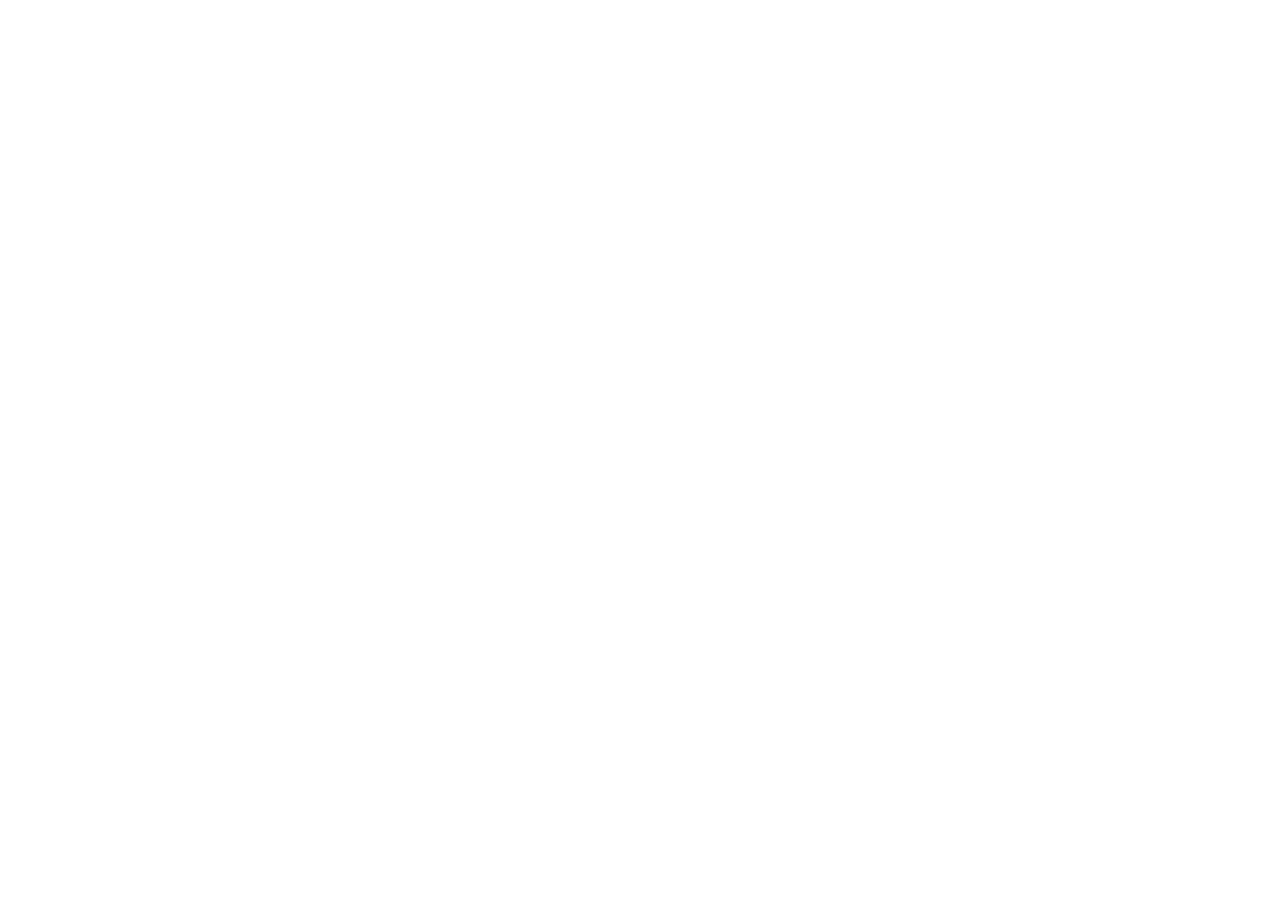
==== index.html @ ac2f3852 "Initial commit" ====
<!DOCTYPE html>
<html lang="en">
<head>
  <meta charset="UTF-8">
  <meta http-equiv="X-UA-Compatible" content="IE=edge">
  <meta name="viewport" content="width=device-width, initial-scale=1.0">
  <title>Template Project</title>
  <!-- <link rel="stylesheet" href="./css/normalize.css"> -->
  <!-- <link rel="stylesheet" href="./css/main.css"> -->
  <link rel="stylesheet" href="./css/main.min.css">
</head>
<body>



  <!-- SITE HEADER START -->

  <header class="site-header">

  </header>

  <!-- SITE HEADER END -->


  <!-- SITE MAIN START -->
  <main class="site-main">

    <section class="hero">
      
    </section>

  </main>

  <!-- SITE MAIN END -->

  <!-- SITE FOOTER START -->
  <footer class="site-footer">

  </footer>
  <!-- SITE FOOTER END -->

</body>
</html>
---- css/main.css ----
/* VARIABLES */

:root{
  /* --main-text-color : #fff; */
  /* --main-bg-color : #fff; */
  /* --main-font-size : 16px; */
  /* --main-font-weight : 400; */
  /* --main-line-height : 1.5; */
}

/* GENERAL */

html{
  height: 100%;
  box-sizing: border-box;
}

img{
  display: block;
  height: auto;
}

body{
  display: flex;
  flex-direction: column;
  height: 100%;
  margin: 0;
  padding: 0;
  /* font-family: "Roboto", "Arial", sans-serif; */
  /* font-size: 16px; */
  /* font-weight: 400; */
  /* line-height: var(--main-line-height); */
}


.visually-hidden {
  position: absolute;
  width: 1px;
  height: 1px;
  margin: -1px;
  padding: 0;
  border: 0;
  white-space: nowrap;
  clip-path: inset(100%);
  clip: rect(0 0 0 0);
  overflow: hidden;
}

/* CONTAINER */

.container{
  /* max-width: your-size-here; */
  margin-right: auto;
  margin-left: auto;
  padding-right: 20px;
  padding-left: 20px;
}

/* STICKY-FOOTER */
.site-main{
  flex-grow: 1;
}
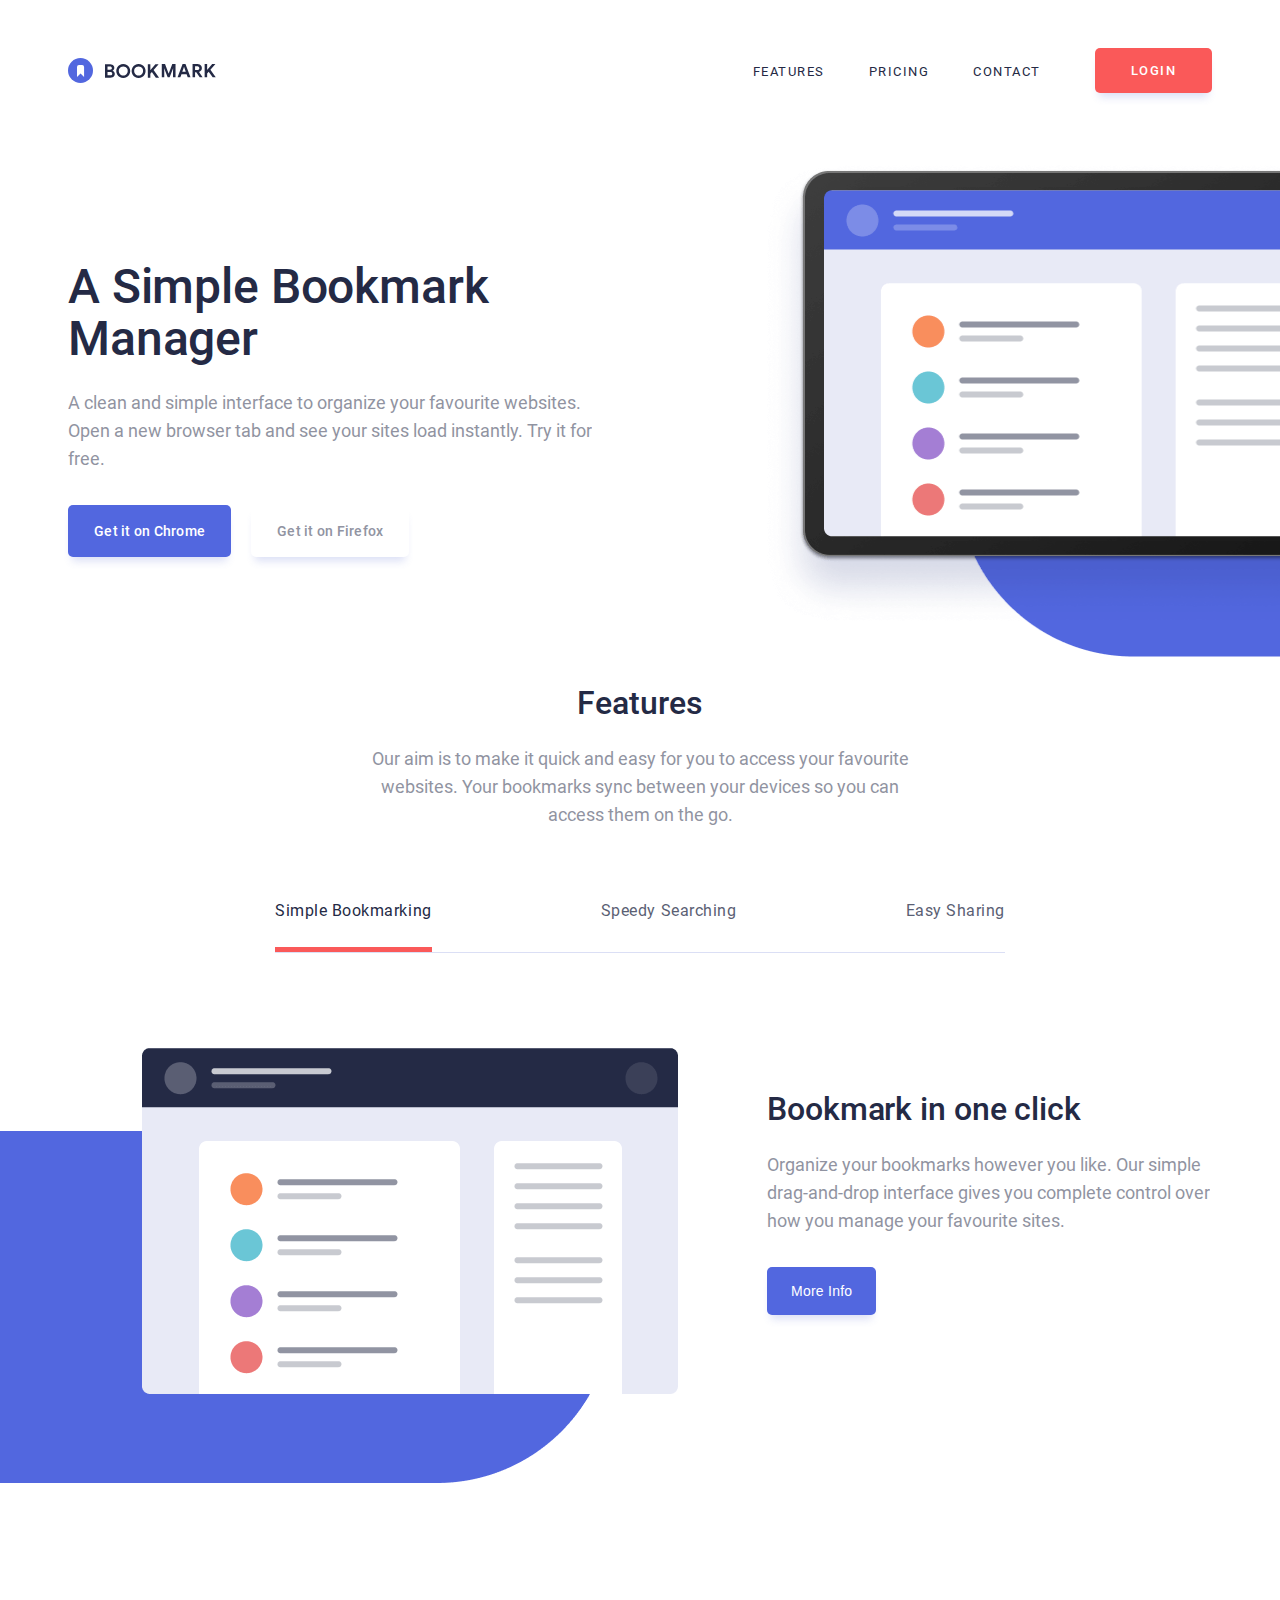
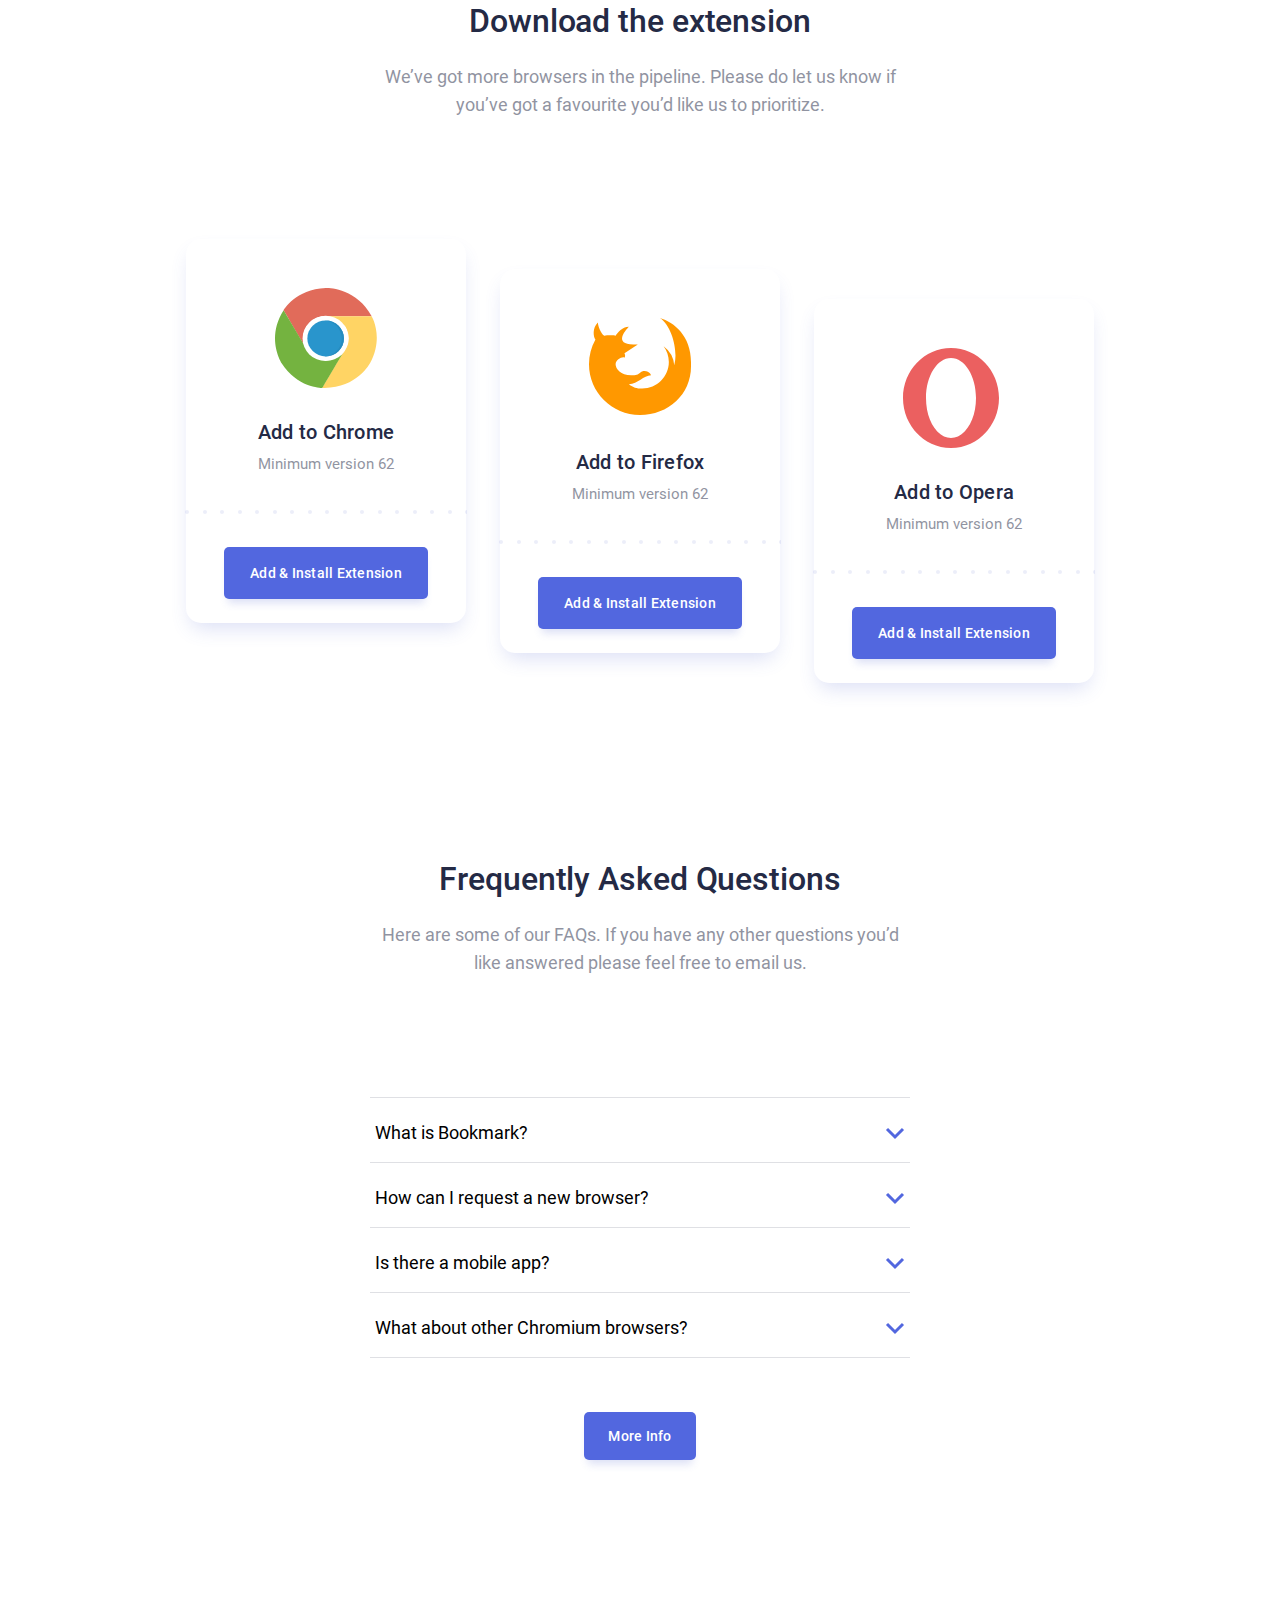
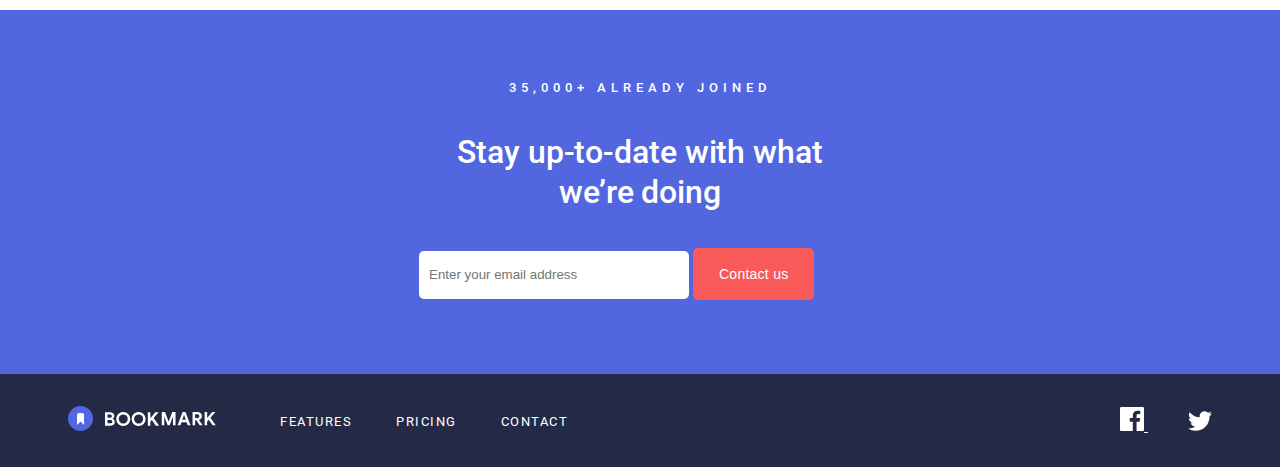
==== commit 2419b8ae: "Create new page" ====
--- a/index.html
+++ b/index.html
@@ -1,43 +1,368 @@
 <!DOCTYPE html>
 <html lang="en">
+
 <head>
   <meta charset="UTF-8">
   <meta http-equiv="X-UA-Compatible" content="IE=edge">
   <meta name="viewport" content="width=device-width, initial-scale=1.0">
-  <title>Template Project</title>
+  <title>Bookmark</title>
   <!-- <link rel="stylesheet" href="./css/normalize.css"> -->
-  <!-- <link rel="stylesheet" href="./css/main.css"> -->
-  <link rel="stylesheet" href="./css/main.min.css">
+  <link rel="stylesheet" href="./css/main.css">
+  <!-- <link rel="stylesheet" href="./css/main.min.css"> -->
 </head>
+
 <body>
-
-
-
+  
+  
+  
   <!-- SITE HEADER START -->
-
+  
   <header class="site-header">
-
-  </header>
-
-  <!-- SITE HEADER END -->
-
-
-  <!-- SITE MAIN START -->
-  <main class="site-main">
-
-    <section class="hero">
-      
-    </section>
-
-  </main>
-
-  <!-- SITE MAIN END -->
-
-  <!-- SITE FOOTER START -->
-  <footer class="site-footer">
-
-  </footer>
-  <!-- SITE FOOTER END -->
-
-</body>
-</html>+    <div class="container">
+      <div class="site-header__box">
+        <a class="site-header-link" href="./index.html">
+          
+          <svg width="149" height="25" fill="none" xmlns="http://www.w3.org/2000/svg">
+            <path fill-rule="evenodd" clip-rule="evenodd"
+            d="M51.69 19.039c1.065.616 2.25.924 3.557.924 1.306 0 2.492-.308 3.556-.924a6.71 6.71 0 0 0 2.51-2.53c.61-1.07.915-2.246.915-3.528 0-1.281-.305-2.457-.915-3.528a6.71 6.71 0 0 0-2.51-2.529C57.739 6.308 56.553 6 55.247 6c-1.307 0-2.492.308-3.556.924a6.711 6.711 0 0 0-2.511 2.53c-.61 1.07-.915 2.245-.915 3.527s.305 2.458.915 3.528a6.711 6.711 0 0 0 2.51 2.53Zm-9.463-12.74H37v13.365h5.413c.81 0 1.547-.152 2.212-.457a3.817 3.817 0 0 0 1.587-1.307c.392-.566.588-1.216.588-1.95 0-.76-.205-1.41-.616-1.951-.41-.542-.964-.937-1.661-1.186v-.149a3.255 3.255 0 0 0 1.297-1.13c.33-.49.495-1.073.495-1.745 0-.634-.18-1.22-.542-1.754-.36-.535-.855-.959-1.484-1.27a4.584 4.584 0 0 0-2.062-.466Zm1.129 4.993c-.33.305-.768.457-1.316.457h-2.52V8.557h2.595c.522 0 .942.153 1.26.458.317.305.476.681.476 1.129 0 .46-.165.843-.495 1.148Zm-1.036 6.076c.61 0 1.086-.159 1.428-.476.342-.317.513-.731.513-1.241 0-.51-.174-.927-.522-1.251-.349-.324-.847-.485-1.494-.485H39.52v3.453h2.8Zm12.927.205c.821 0 1.574-.193 2.258-.578a4.176 4.176 0 0 0 1.615-1.624c.392-.697.588-1.494.588-2.39 0-.896-.196-1.692-.588-2.389a4.176 4.176 0 0 0-1.615-1.624 4.52 4.52 0 0 0-2.258-.579 4.47 4.47 0 0 0-2.25.579 4.195 4.195 0 0 0-1.605 1.624c-.392.697-.588 1.493-.588 2.39 0 .895.196 1.692.588 2.389a4.195 4.195 0 0 0 1.605 1.624 4.47 4.47 0 0 0 2.25.578Zm11.797 1.466c1.064.616 2.25.924 3.556.924 1.307 0 2.492-.308 3.556-.924a6.711 6.711 0 0 0 2.51-2.53c.61-1.07.915-2.246.915-3.528 0-1.281-.305-2.457-.914-3.528a6.711 6.711 0 0 0-2.511-2.529C73.092 6.308 71.906 6 70.6 6c-1.307 0-2.492.308-3.556.924a6.711 6.711 0 0 0-2.51 2.53c-.61 1.07-.915 2.245-.915 3.527s.305 2.458.914 3.528a6.711 6.711 0 0 0 2.511 2.53Zm3.556-1.466c.821 0 1.574-.193 2.259-.578a4.177 4.177 0 0 0 1.614-1.624c.392-.697.588-1.494.588-2.39 0-.896-.196-1.692-.588-2.389a4.177 4.177 0 0 0-1.614-1.624 4.521 4.521 0 0 0-2.259-.579 4.47 4.47 0 0 0-2.25.579 4.195 4.195 0 0 0-1.605 1.624c-.392.697-.588 1.493-.588 2.39 0 .895.196 1.692.588 2.389a4.195 4.195 0 0 0 1.606 1.624 4.47 4.47 0 0 0 2.249.578ZM82.35 6.3h-2.52v13.365h2.52v-3.92l1.513-1.773 3.994 5.693h3.08v-.15l-5.338-7.54 4.834-5.526v-.15h-3.042L82.5 12.03h-.15V6.3ZM93.779 6h3.248l3.546 9.39h.15L104.268 6h3.267v13.365h-2.501v-6.589l.149-2.221h-.149l-3.398 8.81h-1.96l-3.416-8.81h-.149l.15 2.221v6.59h-2.483V6Zm23.694 0h-2.893l-5.003 13.365h2.781l1.12-3.192h5.115l1.12 3.192h2.781L117.472 6Zm.299 7.859-1.176-3.36-.486-1.606h-.149l-.485 1.606-1.195 3.36h3.491ZM129.425 6h-4.872v13.365h2.52v-5.021h1.176l3.453 5.021h2.894v-.149l-3.584-5.133.018-.131a4.611 4.611 0 0 0 2.044-1.447 3.52 3.52 0 0 0 .812-2.286c0-.81-.186-1.534-.56-2.175a3.906 3.906 0 0 0-1.577-1.503c-.678-.36-1.453-.541-2.324-.541Zm-.019 6.03c.573 0 1.039-.175 1.4-.523.361-.349.542-.79.542-1.326 0-.51-.172-.945-.514-1.306-.342-.361-.806-.542-1.39-.542h-2.371v3.696h2.333Zm9.75-6.03h-2.52v13.365h2.52v-3.92l1.512-1.773 3.995 5.693h3.08v-.149l-5.339-7.541 4.835-5.526V6h-3.043l-4.89 5.73h-.15V6Z"
+            fill="#242A45" />
+            <circle cx="12.5" cy="12.5" r="12.5" fill="#5267DF" />
+            <path fill-rule="evenodd" clip-rule="evenodd"
+            d="M11 7a2 2 0 0 0-2 2v10l3.54-3.44L16.079 19V9a2 2 0 0 0-2-2H11Z" fill="#fff" /></svg>
+          </a>
+          
+          <nav class="site-header__right">
+            <ul class="site-header__list header-list">
+              <li class="header-list__item">
+                <a href="./index.html" class="header-list__item__link">
+                  Features
+                </a>
+              </li>
+              <li class="header-list__item">
+                <a href="./index.html" class="header-list__item__link">
+                  Pricing
+                </a>
+              </li>
+              
+              <li>
+                <a href="./index.html" class="header-list__item__link">
+                  Contact
+                </a>
+              </li>
+            </ul>
+            
+            <a href="" class="site-header__right__link">
+              Login
+            </a>
+          </nav>
+        </div>
+      </div>
+      
+    </header>
+    
+    <!-- SITE HEADER END -->
+    
+    
+    <!-- SITE MAIN START -->
+    <main class="site-main">
+      
+      <section class="hero">
+        
+        <div class="container">
+          
+          <div class="hero-box">
+            <h1 class="hero-box-title">
+              A Simple Bookmark Manager
+            </h1>
+            <p class="hero-box-text">
+              A clean and simple interface to organize your favourite websites. Open a new browser tab and see your sites
+              load instantly. Try it for free.
+            </p>
+            <a href="#" class="hero-box-link hero-box-chrome">Get it on Chrome</a>
+            <a href="#" class="hero-box-link hero-box-firefox">Get it on Firefox </a>
+          </div>
+        </div>
+        
+        
+      </section>
+      
+      <section class="features">
+        
+        <div class="container">
+          
+          <div class="features-box">
+            
+            <h2 class="features-title">
+              Features
+            </h2>
+            
+            <p class="features-text">
+              Our aim is to make it quick and easy for you to access your favourite websites. Your bookmarks sync between your devices so you can access them on the go.
+            </p>
+            
+          </div>
+          
+          <ul class="features-list">
+            
+            <li class="features-list-item">
+              <a href="#" class="features-list-link">
+                Simple Bookmarking
+              </a>
+            </li>
+            
+            <li class="features-list-item">
+              <a href="#" class="features-list-link">
+                Speedy Searching
+              </a>
+            </li>
+            
+            
+            <li class="features-list-item">
+              <a href="#" class="features-list-link">
+                Easy Sharing
+              </a>
+            </li>
+            
+          </ul>
+          
+          <div class="features-click">
+            <h2 class="features-click-title">
+              Bookmark in one click
+            </h2>
+            
+            <p class="features-click-text">
+              Organize your bookmarks however you like. Our simple drag-and-drop interface gives you complete control over how you manage your favourite sites.
+            </p>
+            <button class="features-click-btn">More Info</button>
+          </div>
+          
+        </div>
+        
+        
+        
+      </section>
+      
+      <section class="extension">
+        
+        <div class="container">
+          <div class="extension-box features-box">
+            
+            <h2 class="extension-title features-title">
+              Download the extension
+            </h2>
+            
+            <p class="extension-text features-text">
+              We’ve got more browsers in the pipeline. Please do let us know if you’ve got a favourite you’d like us to prioritize.
+            </p>
+            
+          </div>
+          
+          <ul class="extension-list">
+            <li class="extension-item">
+              <h3 class="extension-item-title">
+                Add to Chrome
+              </h3>
+              <p class="extension-item-text">
+                Minimum version 62
+              </p>
+              
+              <a href="#" class="extension-item-link hero-box-link
+              hero-box-chrome">
+              Add & Install Extension</a>
+              
+            </li>
+            <li class="extension-item">
+              <h3 class="extension-item-title">
+                Add to Firefox
+              </h3>
+              <p class="extension-item-text">
+                Minimum version 62
+              </p>
+              
+              <a href="#" class="extension-item-link hero-box-link
+              hero-box-chrome">
+              Add & Install Extension</a>
+              
+            </li>
+            <li class="extension-item">
+              <h3 class="extension-item-title">
+                Add to Opera
+              </h3>
+              <p class="extension-item-text">
+                Minimum version 62
+              </p>
+              
+              <a href="#" class="extension-item-link hero-box-link
+              hero-box-chrome">
+              Add & Install Extension</a>
+              
+            </li>
+          </ul>
+        </div>
+        
+        
+      </section>
+      
+      <section class="questions">
+        
+        <div class="container">
+          <div class="extension-box features-box">
+            
+            <h2 class="extension-title features-title">
+              Frequently Asked Questions
+            </h2>
+            
+            <p class="extension-text features-text">
+              Here are some of our FAQs. If you have any other questions you’d like answered please feel free to email us.
+            </p>
+            
+            
+          </div>
+          
+          
+          <ol class="questions-list">
+            
+            <li class="question-list-item">
+              <details class="question-list-item-details">
+                <summary class="question-summary">What is Bookmark?
+                  <svg class="question-icon" width="20" height="13" fill="none" xmlns="http://www.w3.org/2000/svg"><path d="m2 2 8 8 8-8" stroke="CurrentColor" stroke-width="3"/></svg>
+                </summary>
+                <p class="question-summary-text">Epcot is a theme park at Walt Disney World Resort featuring exciting attractions, international pavilions, award-winning fireworks and seasonal special events.</p>
+              </details>
+            </li>
+            
+            <li class="question-list-item">
+              <details class="question-list-item-details">
+                <summary class="question-summary">How can I request a new browser?
+                  <svg class="question-icon" width="20" height="13" fill="none" xmlns="http://www.w3.org/2000/svg"><path d="m2 2 8 8 8-8" stroke="CurrentColor" stroke-width="3"/></svg>
+                </summary>
+                <p class="question-summary-text">Epcot is a theme park at Walt Disney World Resort featuring exciting attractions, international pavilions, award-winning fireworks and seasonal special events.</p>
+              </details>
+            </li>
+            
+            <li class="question-list-item">
+              <details class="question-list-item-details">
+                <summary class="question-summary">Is there a mobile app?
+                  <svg class="question-icon" width="20" height="13" fill="none" xmlns="http://www.w3.org/2000/svg"><path d="m2 2 8 8 8-8" stroke="CurrentColor" stroke-width="3"/></svg>
+                </summary>
+                <p class="question-summary-text">Epcot is a theme park at Walt Disney World Resort featuring exciting attractions, international pavilions, award-winning fireworks and seasonal special events.</p>
+              </details>
+            </li>
+            
+            
+            <li class="question-list-item">
+              <details class="question-list-item-details">
+                <summary class="question-summary">What about other Chromium browsers?
+                  <svg class="question-icon" width="20" height="13" fill="none" xmlns="http://www.w3.org/2000/svg"><path d="m2 2 8 8 8-8" stroke="CurrentColor" stroke-width="3"/></svg>
+                </summary>
+                <p class="question-summary-text">Epcot is a theme park at Walt Disney World Resort featuring exciting attractions, international pavilions, award-winning fireworks and seasonal special events.</p>
+              </details>
+            </li>
+            
+            
+            
+            
+            
+          </ol>
+          
+          <div class="question-bottom-box">
+            <a href="#" class="questions-bottom-icon features-click-btn">More Info</a>
+          </div>
+          
+          
+          
+        </div>
+        
+        
+        
+      </section>
+      
+      <section class="join">
+        
+        <div class="container">
+          <div class="join-box">
+            <p class="join-box-text">
+              35,000+ ALREADY JOINED
+            </p>
+            <h2 class="join-box-title">
+              Stay up-to-date with what
+              we’re doing
+            </h2>
+
+          </div>
+
+          <form class="join-form" action="https://echo.htmlacademy.ru/courses" method="post" autocomplete="off">
+
+            <label >
+              <input class="join-input" name="email" type="email" required aria-label="Please enter your email" placeholder="Enter your email address">
+              <!-- <span class="join-error">
+                Whoops, make sure it’s an email
+              </span> -->
+            </label>
+           
+
+            <button class="join-btn" type="submit">Contact us</button>
+
+          </form>
+        </div>
+        
+      </section>
+      
+      
+    </main>
+    
+    <!-- SITE MAIN END -->
+    
+    <!-- SITE FOOTER START -->
+    <footer class="site-footer">
+      
+      <div class="container">
+
+        <div class="site-footer-box">
+
+          <a class="site-footer-logo" href="./index.html">
+            <svg width="149" height="25" fill="none" xmlns="http://www.w3.org/2000/svg"><path fill-rule="evenodd" clip-rule="evenodd" d="M51.69 19.039c1.065.616 2.25.924 3.557.924 1.306 0 2.492-.308 3.556-.924a6.71 6.71 0 0 0 2.51-2.53c.61-1.07.915-2.246.915-3.528 0-1.281-.305-2.457-.915-3.528a6.71 6.71 0 0 0-2.51-2.529C57.739 6.308 56.553 6 55.247 6c-1.307 0-2.492.308-3.556.924a6.711 6.711 0 0 0-2.511 2.53c-.61 1.07-.915 2.245-.915 3.527s.305 2.458.915 3.528a6.711 6.711 0 0 0 2.51 2.53Zm-9.463-12.74H37v13.365h5.413c.81 0 1.547-.152 2.212-.457a3.817 3.817 0 0 0 1.587-1.307c.392-.566.588-1.216.588-1.95 0-.76-.205-1.41-.616-1.951-.41-.542-.964-.937-1.661-1.186v-.149a3.255 3.255 0 0 0 1.297-1.13c.33-.49.495-1.073.495-1.745 0-.634-.18-1.22-.542-1.754-.36-.535-.855-.959-1.484-1.27a4.584 4.584 0 0 0-2.062-.466Zm1.129 4.993c-.33.305-.768.457-1.316.457h-2.52V8.557h2.595c.522 0 .942.153 1.26.458.317.305.476.681.476 1.129 0 .46-.165.843-.495 1.148Zm-1.036 6.076c.61 0 1.086-.159 1.428-.476.342-.317.513-.731.513-1.241 0-.51-.174-.927-.522-1.251-.349-.324-.847-.485-1.494-.485H39.52v3.453h2.8Zm12.927.205c.821 0 1.574-.193 2.258-.578a4.176 4.176 0 0 0 1.615-1.624c.392-.697.588-1.494.588-2.39 0-.896-.196-1.692-.588-2.389a4.176 4.176 0 0 0-1.615-1.624 4.52 4.52 0 0 0-2.258-.579 4.47 4.47 0 0 0-2.25.579 4.195 4.195 0 0 0-1.605 1.624c-.392.697-.588 1.493-.588 2.39 0 .895.196 1.692.588 2.389a4.195 4.195 0 0 0 1.605 1.624 4.47 4.47 0 0 0 2.25.578Zm11.797 1.466c1.064.616 2.25.924 3.556.924 1.307 0 2.492-.308 3.556-.924a6.711 6.711 0 0 0 2.51-2.53c.61-1.07.915-2.246.915-3.528 0-1.281-.305-2.457-.914-3.528a6.711 6.711 0 0 0-2.511-2.529C73.092 6.308 71.906 6 70.6 6c-1.307 0-2.492.308-3.556.924a6.711 6.711 0 0 0-2.51 2.53c-.61 1.07-.915 2.245-.915 3.527s.305 2.458.914 3.528a6.711 6.711 0 0 0 2.511 2.53Zm3.556-1.466c.821 0 1.574-.193 2.259-.578a4.177 4.177 0 0 0 1.614-1.624c.392-.697.588-1.494.588-2.39 0-.896-.196-1.692-.588-2.389a4.177 4.177 0 0 0-1.614-1.624 4.521 4.521 0 0 0-2.259-.579 4.47 4.47 0 0 0-2.25.579 4.195 4.195 0 0 0-1.605 1.624c-.392.697-.588 1.493-.588 2.39 0 .895.196 1.692.588 2.389a4.195 4.195 0 0 0 1.606 1.624 4.47 4.47 0 0 0 2.249.578ZM82.35 6.3h-2.52v13.365h2.52v-3.92l1.513-1.773 3.994 5.693h3.08v-.15l-5.338-7.54 4.834-5.526v-.15h-3.042L82.5 12.03h-.15V6.3ZM93.779 6h3.248l3.546 9.39h.15L104.268 6h3.267v13.365h-2.501v-6.589l.149-2.221h-.149l-3.398 8.81h-1.96l-3.416-8.81h-.149l.15 2.221v6.59h-2.483V6Zm23.694 0h-2.893l-5.003 13.365h2.781l1.12-3.192h5.115l1.12 3.192h2.781L117.472 6Zm.299 7.859-1.176-3.36-.486-1.606h-.149l-.485 1.606-1.195 3.36h3.491ZM129.425 6h-4.872v13.365h2.52v-5.021h1.176l3.453 5.021h2.894v-.149l-3.584-5.133.018-.131a4.611 4.611 0 0 0 2.044-1.447 3.52 3.52 0 0 0 .812-2.286c0-.81-.186-1.534-.56-2.175a3.906 3.906 0 0 0-1.577-1.503c-.678-.36-1.453-.541-2.324-.541Zm-.019 6.03c.573 0 1.039-.175 1.4-.523.361-.349.542-.79.542-1.326 0-.51-.172-.945-.514-1.306-.342-.361-.806-.542-1.39-.542h-2.371v3.696h2.333Zm9.75-6.03h-2.52v13.365h2.52v-3.92l1.512-1.773 3.995 5.693h3.08v-.149l-5.339-7.541 4.835-5.526V6h-3.043l-4.89 5.73h-.15V6Z" fill="#fff"/><circle cx="12.5" cy="12.5" r="12.5" fill="#5267DF"/><path fill-rule="evenodd" clip-rule="evenodd" d="M11 7a2 2 0 0 0-2 2v10l3.54-3.44L16.079 19V9a2 2 0 0 0-2-2H11Z" fill="#fff"/></svg>
+          </a>
+
+          <ul class="site-footer-list">
+
+            <li class="site-footer-item">
+              <a href="#" class="site-footer-item-link">Features</a>
+            </li>
+  
+            <li class="site-footer-item">
+              <a href="#" class="site-footer-item-link">PRICING</a>
+            </li>
+  
+            <li class="site-footer-item">
+              <a href="#" class="site-footer-item-link">CONTACT</a>
+            </li>
+          </ul>
+
+          <div class="site-footer-right">
+              <a class="site-footer-link" href="#" target="blank">
+                <svg width="24" height="24" fill="none" xmlns="http://www.w3.org/2000/svg"><path fill-rule="evenodd" clip-rule="evenodd" d="M22.675 0H1.325C.593 0 0 .593 0 1.325v21.351C0 23.407.593 24 1.325 24H12.82v-9.294H9.692v-3.622h3.128V8.413c0-3.1 1.893-4.788 4.659-4.788 1.325 0 2.463.099 2.795.143v3.24l-1.918.001c-1.504 0-1.795.715-1.795 1.763v2.313h3.587l-.467 3.622h-3.12V24h6.116c.73 0 1.323-.593 1.323-1.325V1.325C24 .593 23.407 0 22.675 0Z" fill="currentColor"/></svg>
+              </a>
+
+              <a class="site-footer-link" href="#" target="blank">
+                <svg width="24" height="20" fill="none" xmlns="http://www.w3.org/2000/svg"><path fill-rule="evenodd" clip-rule="evenodd" d="M24 2.557a9.83 9.83 0 0 1-2.828.775A4.932 4.932 0 0 0 23.337.608a9.864 9.864 0 0 1-3.127 1.195A4.916 4.916 0 0 0 16.616.248c-3.179 0-5.515 2.966-4.797 6.045A13.978 13.978 0 0 1 1.671 1.149a4.93 4.93 0 0 0 1.523 6.574 4.903 4.903 0 0 1-2.229-.616c-.054 2.281 1.581 4.415 3.949 4.89a4.935 4.935 0 0 1-2.224.084 4.928 4.928 0 0 0 4.6 3.419A9.9 9.9 0 0 1 0 17.54a13.94 13.94 0 0 0 7.548 2.212c9.142 0 14.307-7.721 13.995-14.646A10.025 10.025 0 0 0 24 2.557Z" fill="currentColor"/></svg>
+              </a>
+          </div>
+
+        </div>
+
+      
+
+
+        
+
+
+      </div>
+
+
+    </footer>
+    <!-- SITE FOOTER END -->
+    
+  </body>
+  
+  </html>--- a/css/main.css
+++ b/css/main.css
@@ -1,12 +1,35 @@
 /* VARIABLES */
 
 :root{
-  /* --main-text-color : #fff; */
-  /* --main-bg-color : #fff; */
-  /* --main-font-size : 16px; */
-  /* --main-font-weight : 400; */
-  /* --main-line-height : 1.5; */
-}
+  
+  --main-link-color: #5267DF;
+  --main-title-text-color : #242A45;
+  --main-text-color: #9194A2;
+  --main-last-color:#242A45;
+  --main-back-color:#FA5959;
+}
+
+
+
+@font-face {
+  font-family: "Roboto";
+  font-style: normal;
+  font-weight: 400;
+  src: 
+  url("../fonts/roboto-v30-latin-regular.woff2") format("woff2"), 
+  url("../fonts/roboto-v30-latin-regular.woff") format("woff");
+}
+
+@font-face {
+  font-family: "Roboto";
+  font-style: normal;
+  font-weight: 500;
+  src: 
+  url("../fonts/roboto-v30-latin-500.woff2") format("woff2"), 
+  url("../fonts/roboto-v30-latin-500.woff") format("woff"); 
+  
+}
+
 
 /* GENERAL */
 
@@ -26,10 +49,8 @@
   height: 100%;
   margin: 0;
   padding: 0;
-  /* font-family: "Roboto", "Arial", sans-serif; */
-  /* font-size: 16px; */
-  /* font-weight: 400; */
-  /* line-height: var(--main-line-height); */
+  font-family: "Roboto", "Arial", sans-serif;
+  font-weight: 400;
 }
 
 
@@ -46,19 +67,594 @@
   overflow: hidden;
 }
 
+ul,
+ol{
+  margin: 0;
+  padding-left: 0;
+  list-style: none;
+}
+
 /* CONTAINER */
 
 .container{
-  /* max-width: your-size-here; */
+  max-width: 1144px;
   margin-right: auto;
   margin-left: auto;
   padding-right: 20px;
   padding-left: 20px;
 }
 
+
+
 /* STICKY-FOOTER */
 .site-main{
   flex-grow: 1;
 }
 
-
+.site-header{
+  padding: 48px 0;
+}
+
+.site-header-link{
+  width: 149px;
+  height: 25px;
+  margin-right: auto;
+}
+
+.site-header__box{
+  display: flex;
+  align-items: center;
+}
+
+.site-header__right{
+  display: flex;
+  align-items: center;
+}
+
+.header-list{
+  display: flex;
+  width: 294px;
+  margin-right: 48px;
+}
+
+.header-list__item{
+  margin-right: 44px;
+}
+
+.header-list__item__link{
+  text-transform: uppercase;
+  text-decoration: none;
+  font-size: 13px;
+  line-height: 17px;
+  text-align: right;
+  letter-spacing: 1.5px;
+  transition: color 0.3s ease;
+  color: var(--main-title-text-color);
+}
+
+.header-list__item__link:hover{
+  color: #FA5959;
+  transition: color 0.3s ease;
+}
+
+
+
+.header-list__item:last-child{
+  margin-right: 0px;
+}
+
+.site-header__right__link{
+  padding: 12px 34px;
+  text-transform: uppercase;
+  text-decoration: none;
+  font-weight: 500;
+  font-size: 13px;
+  line-height: 17px;
+  text-align: right;
+  letter-spacing: 1.5px;
+  color: #FFFFFF;
+  box-shadow: 0px 8px 8px -4px #495dcf33;
+  border-radius: 5px;
+  border: 2px solid transparent;
+  transition: all 0.4s ease;
+  background-color:var(--main-back-color);
+}
+
+.site-header__right__link:hover{
+  border-color:  var(--main-back-color);
+  color: var(--main-back-color);
+  background-color: #fff;
+  transition: all 0.4s ease;
+}
+
+.hero{
+  padding: 120px 0;
+  background-image: url("../images/hero-back.png");
+  background-position: calc(50% + 720px);
+  background-repeat: no-repeat;
+}
+
+
+.hero-box{
+  width: 540px;
+}
+
+.hero-box-title{
+  margin: 0;
+  margin-bottom: 24px;
+  font-weight: 500;
+  font-size: 48px;
+  line-height: 52px;
+  letter-spacing: -0.15px;
+  color: var(--main-title-text-color);
+}
+
+.hero-box-text{
+  margin: 0;
+  margin-bottom: 32px;
+  font-size: 18px;
+  line-height: 28px;
+  color: var(--main-title-text-color);
+  opacity: 0.5;
+}
+
+.hero-box-link{
+  display: inline-block;
+  padding: 10px 24px;
+  text-decoration: none;
+  border-radius: 5px;
+  box-shadow: 0px 8px 8px -4px #495dcf33;
+  font-weight: 500;
+  font-size: 14px;
+  line-height: 28px;
+  letter-spacing: 0.25px;
+}
+
+.hero-box-chrome{
+  margin-right: 16px;
+  background-color:  #5267DF;
+  color: #fff;
+  border: 2px solid transparent;
+  transition: all 0.1s ease-in-out;
+}
+
+.hero-box-chrome:hover{
+  background-color: #fff;
+  border-color: #5267DF;
+  color: #5267DF;
+  transition: all 0.1s ease-in-out;
+}
+
+.hero-box-firefox{
+  color: var(--main-text-color);
+  border: 2px solid transparent;
+  transition: all 0.1s ease-in-out;
+}
+
+.hero-box-firefox:hover{
+  color: var(--main-text-color);
+  border-color: var(--main-text-color);
+  transition: all 0.1s ease-in-out;
+}
+
+.features{
+  padding-bottom: 200px;
+  /* background-image: url("../images/features_back.png");
+  background-repeat: no-repeat;
+  background-position: calc(50% - 520px) calc(50% + 141px); */
+}
+
+.features-click{
+  position: relative;
+}
+
+.features-click::before{
+  position: absolute;
+  top: -15%;
+  right: 120%;
+  content: "";
+  width: 1065px;
+  height: 435px;
+  background-image: url("../images/features_back.png");
+}
+
+
+.features-box{
+  width: 540px;
+  padding-bottom: 72px;
+  margin: 0 auto;
+  text-align: center;
+}
+
+.features-title{
+  margin: 0;
+  margin-bottom: 16px;
+  font-weight: 500;
+  font-size: 32px;
+  line-height: 52px;
+  letter-spacing: -0.1px;
+  color: var(--main-title-text-color);
+}
+
+.features-text{
+  margin: 0;
+  font-size: 18px;
+  line-height: 28px;
+  color: var(--main-title-text-color);
+  opacity: 0.5;
+}
+
+.features-list{
+  display: flex;
+  align-items: center;
+  justify-content: space-between;
+  width: 730px;
+  margin: 0 auto;
+  border-bottom: 1px solid #495dcf33;;
+}
+
+
+.features-list-item{
+  padding-bottom: 27px;
+  border-bottom: 5px solid transparent;
+}
+
+.features-list-item:first-child{
+  padding-bottom: 27px;
+  border-bottom-color:  #FA5959;
+}
+
+
+
+.features-list-link{
+  font-size: 16px;
+  line-height: 17px;
+  text-align: center;
+  letter-spacing: 0.533333px;
+  color: var(--main-title-text-color);
+  text-decoration: none;
+  color: var(--main-title-text-color);
+  opacity: 0.75;
+  transition: color 0.3s ease;
+}
+
+.features-list-link:hover{
+  color: var(--main-back-color);
+  transition: color 0.3s ease;
+}
+
+
+.features-list-item:first-child .features-list-link{
+  opacity: 1;
+}
+
+.features-click{
+  margin-top: 130px;
+  margin-left: auto;
+  width: 445px;
+}
+
+.features-click-title{
+  margin: 0;
+  margin-bottom: 16px;
+  font-weight: 500;
+  font-size: 32px;
+  line-height: 52px;
+  letter-spacing: -0.1px;
+  color: var(--main-title-text-color);
+}
+
+.features-click-text{
+  margin: 0;
+  margin-bottom: 32px;
+  font-size: 18px;
+  line-height: 28px;
+  color: var(--main-title-text-color);
+  opacity: 0.5;
+}
+
+.features-click-btn{
+  display: inline-block;
+  padding: 10px 24px;
+  border: none;
+  font-weight: 500;
+  font-size: 14px;
+  line-height: 28px;
+  letter-spacing: 0.25px;
+  color: #FFFFFF;
+  background-color: var(--main-link-color);
+  box-shadow: 0px 8px 8px -4px #495dcf33;
+  border-radius: 5px;
+}
+
+.extension{
+  padding: 80px;
+}
+
+
+.extension-box{
+  margin-bottom: 48px;
+}
+
+.extension-list{
+  display: flex;
+  justify-content: center;
+  
+}
+.extension-item{
+  display: flex;
+  flex-direction: column;
+  margin-right: 34px;
+  padding-top: 49px;
+  padding-bottom: 24px;
+  align-items: center;
+  width: 280px;
+  box-shadow: 0px 10px 20px -5px #495dcf33;
+  border-radius: 15px;
+}
+
+.extension-item:last-child{
+  margin-right: 0;
+}
+
+.extension-item:nth-child(2){
+  position: relative;
+  top: 30px;
+}
+.extension-item:nth-child(3){
+  position: relative;
+  top: 60px;
+}
+
+.extension-item::before{
+  display: inline-block;
+  width: 102px;
+  height: 100px;
+  margin-bottom: 32px;
+  background-image: url("../images/chrome.svg");
+  background-repeat: no-repeat;
+  background-size: contain;
+  content: "";
+}
+
+.extension-item:nth-child(2)::before{
+  background-image: url("../images/mozilla.svg");
+}
+
+.extension-item:nth-child(3)::before{
+  background-image: url("../images/opera.svg");
+}
+.extension-item-title{
+  margin: 0;
+  margin-bottom: 6px;
+  font-weight: 500;
+  font-size: 20px;
+  line-height: 24px;
+  letter-spacing: 0.25px;
+  color: var(--main-title-text-color);
+}
+
+.extension-item-text{
+  margin: 0;
+  margin-bottom: 24px;
+  font-size: 15px;
+  line-height: 28px;
+  text-align: center;
+  color: #242A45;
+  opacity: 0.5;
+}
+
+.extension-item-link{
+  margin-right: 0;
+}
+
+.extension-item-text::after{
+  display: inline-block;
+  margin-top: 32px;
+  width: 282px;
+  height: 4px;
+  content: "";
+  background-image: url("../images/circle.svg");
+}
+
+.questions{
+  padding: 150px 0;
+}
+
+.questions-list{
+  width: 540px;
+  margin: 0 auto;
+  margin-bottom: 54px;
+}
+
+.question-list-item{
+  padding-top: 19px;
+  padding-bottom: 13px;
+  border-bottom:1px solid #DFE0E4;
+}
+.question-list-item:first-child{
+  border-top: 1px solid #DFE0E4;
+}
+.question-summary{
+  display: flex;
+  justify-content: space-between;
+  align-items: center;
+  padding: 0 5px;
+}
+
+.question-list-item-details .question-icon{
+  transition: transform 0.4s ease;
+  color: var(--main-link-color);
+}
+
+
+
+.question-list-item-details[open] .question-icon{
+  transform: rotate(180deg);
+  transition: transform 0.4s ease;
+  color: var(--main-back-color);
+}
+
+.question-summary{
+  appearance: none;
+  font-size: 18px;
+  line-height: 32px;
+  
+}
+
+.question-summary:active {
+  color: var(--main-back-color);
+}
+
+.question-summary:active .question-icon{
+  color: var(--main-back-color);
+}
+
+.question-summary-text{
+  font-size: 16px;
+  line-height: 36px;
+  letter-spacing: 0.15px;
+  opacity: 0.75;
+}
+
+.question-summary-text{
+  padding: 0 5px;
+}
+
+
+.question-bottom-box{
+  text-align: center;
+}
+
+.questions-bottom-icon{
+  text-decoration: none;
+}
+
+
+.join{
+  padding-top: 58px;
+  padding-bottom: 74px;
+  background-color: var(--main-link-color);
+}
+
+.join-box{
+  width: 408px;
+  margin: 0 auto;
+  text-align: center;
+}
+
+.join-box-text{
+  margin: 0;
+  margin-bottom: 24px;
+  font-weight: 500;
+  font-size: 13px;
+  line-height: 40px;
+  letter-spacing: 5px;
+  color: #FFFFFF
+}
+
+.join-box-title{
+  margin: 0;
+  margin-bottom: 36px;
+  font-weight: 500;
+  font-size: 32px;
+  line-height: 40px;
+  letter-spacing: -0.1px;
+  color: #FFFFFF;
+}
+
+.join-form{
+  width: 442px;
+  margin: 0 auto;
+}
+
+.join-input{
+  display: inline-block;
+  width: 250px;
+  height: 48px;
+  padding: 0px 10px;
+  border: none;
+  border-radius: 5px;
+}
+
+.join-btn{
+  padding: 10px 24px;
+  font-weight: 500;
+  font-size: 14px;
+  line-height: 28px;
+  letter-spacing: 0.25px;
+  color: #FFFFFF;
+  border: 2px solid transparent ;
+  background-color: var(--main-back-color);
+  border-radius: 5px;
+}
+
+/* .join-error{
+  display: block;
+  background-color: #FA5959;
+} */
+
+
+.join-btn:active{
+  background-color: #fff;
+  box-shadow: 0px 8px 8px -4px #495dcf33;
+  border-color: var(--main-back-color);
+  color: var(--main-back-color);
+}
+
+.site-footer{
+  padding: 32px 0;
+  background-color: var(--main-title-text-color);
+}
+
+.site-footer-logo{
+  margin-right: 63px;
+}
+
+.site-footer-box{
+  display: flex;
+  align-items: center;
+}
+
+.site-footer-list{
+  display: flex;
+  align-items: center;
+}
+
+.site-footer-item{
+  margin-right: 44px;
+}
+
+.site-footer-item:last-child{
+  margin-right: 0;
+}
+
+.site-footer-item-link{
+  text-decoration: none;
+  font-size: 13px;
+  line-height: 17px;
+  text-align: right;
+  letter-spacing: 1.5px;
+  color: #FFFFFF;
+  text-transform: uppercase;
+}
+
+.site-footer-item-link:hover{
+  color: var(--main-back-color);
+}
+
+.site-footer-link{
+  color: #fff;
+}
+
+.site-footer-link:hover{
+  color: var(--main-back-color);
+}
+
+.site-footer-link:first-child{
+  margin-right: 40px;
+}
+
+.site-footer-right{
+  margin-left: auto;
+}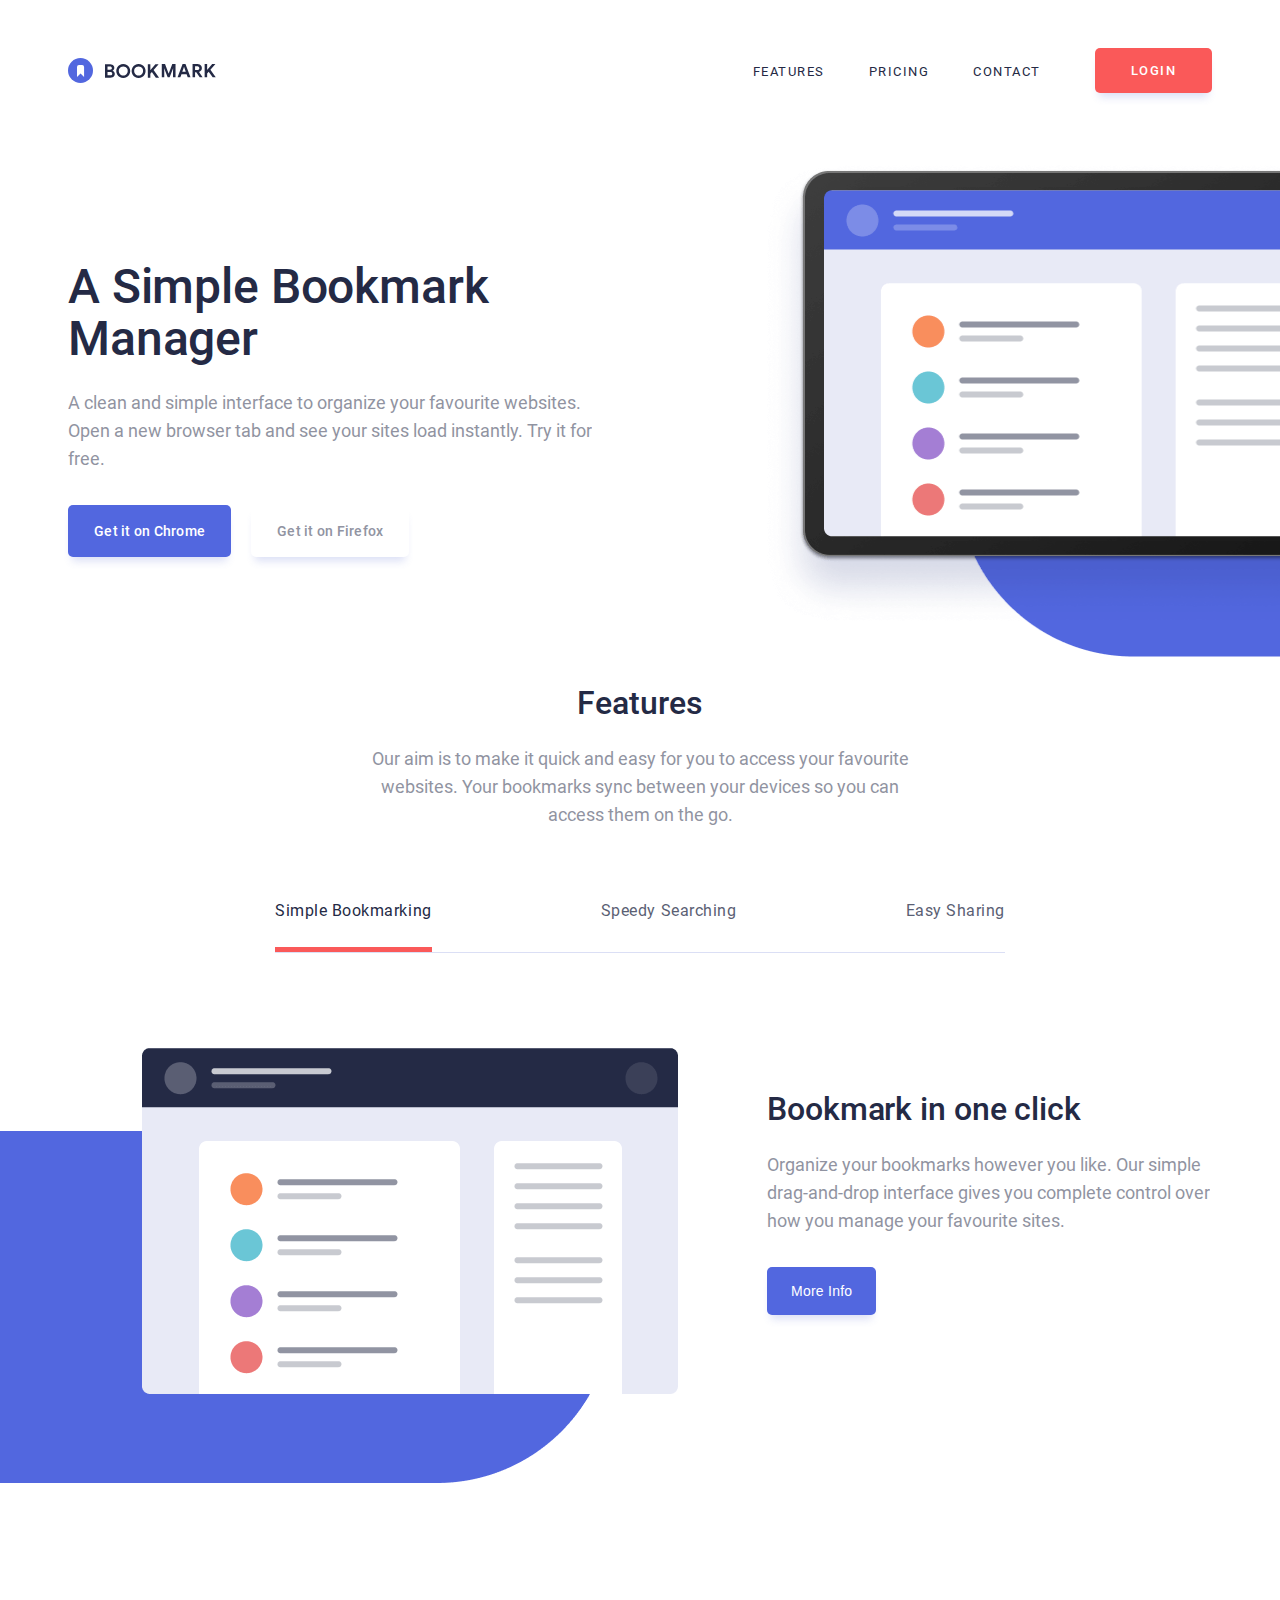
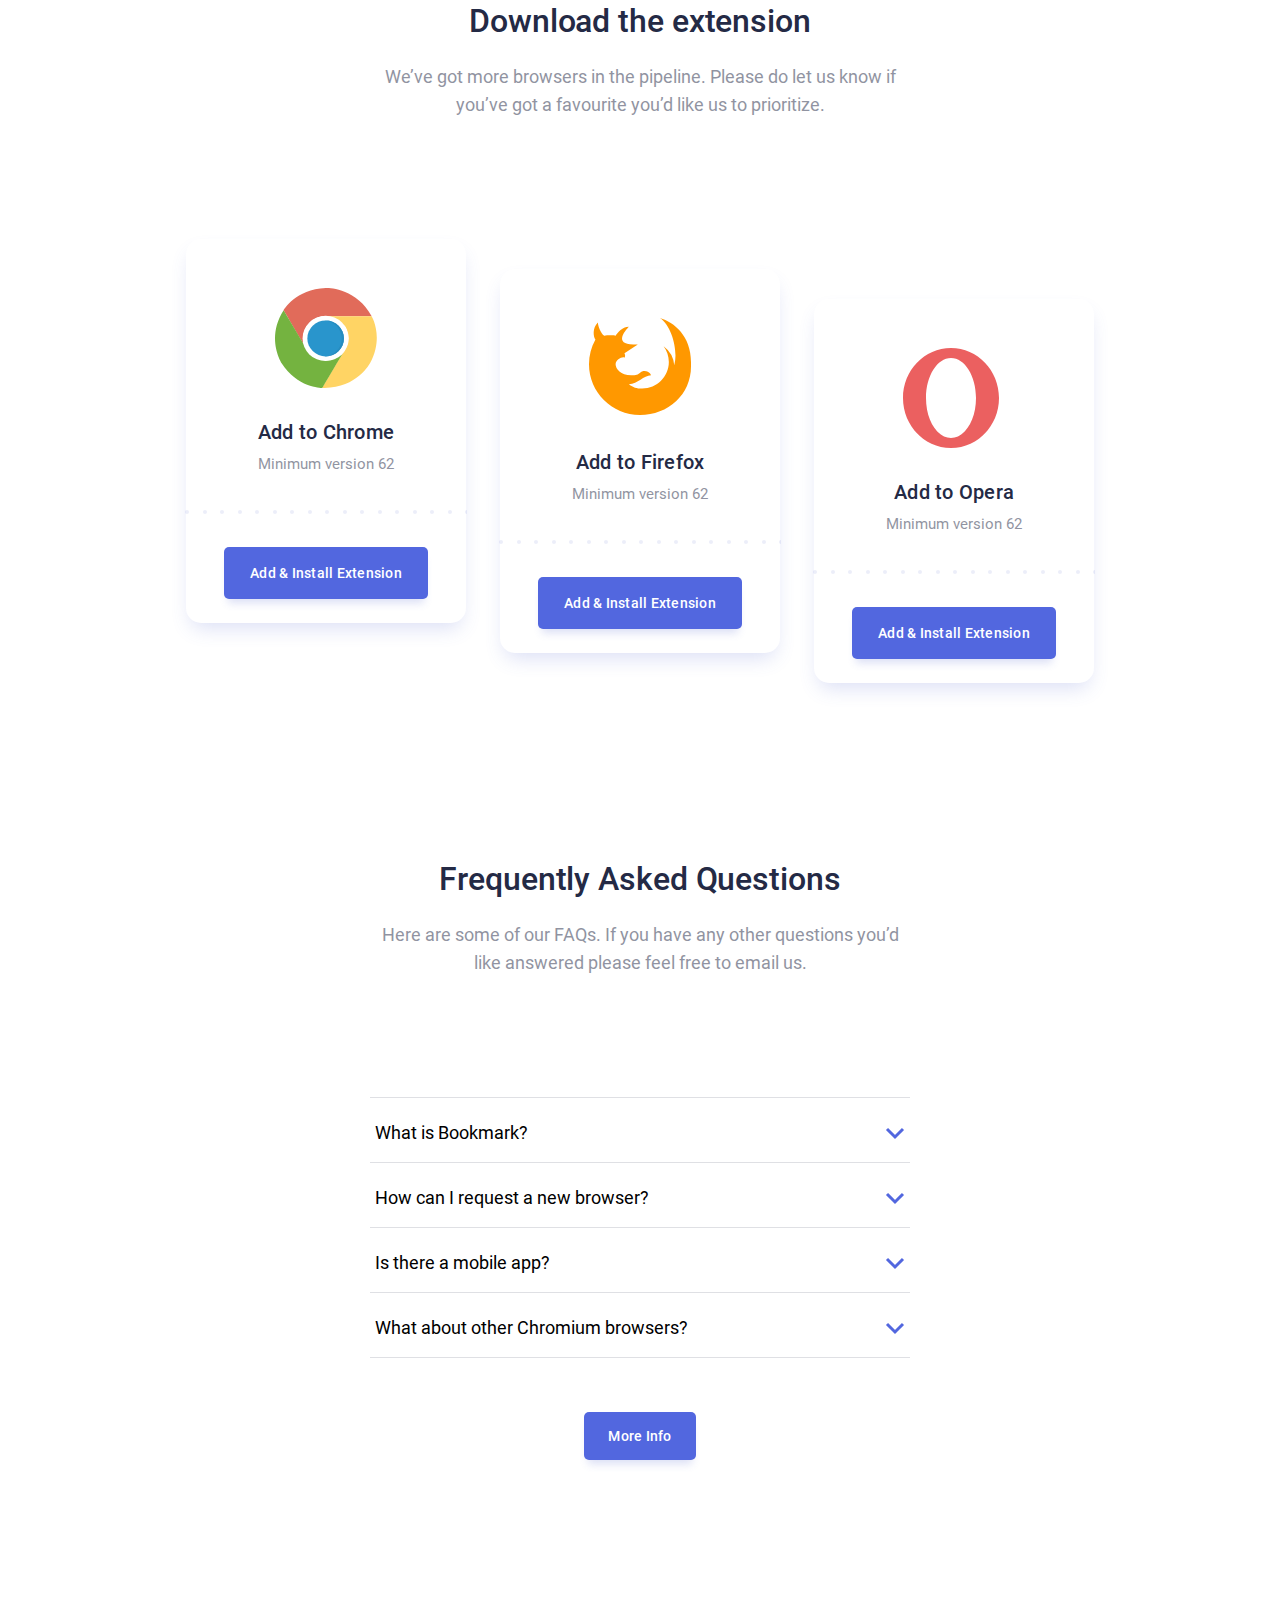
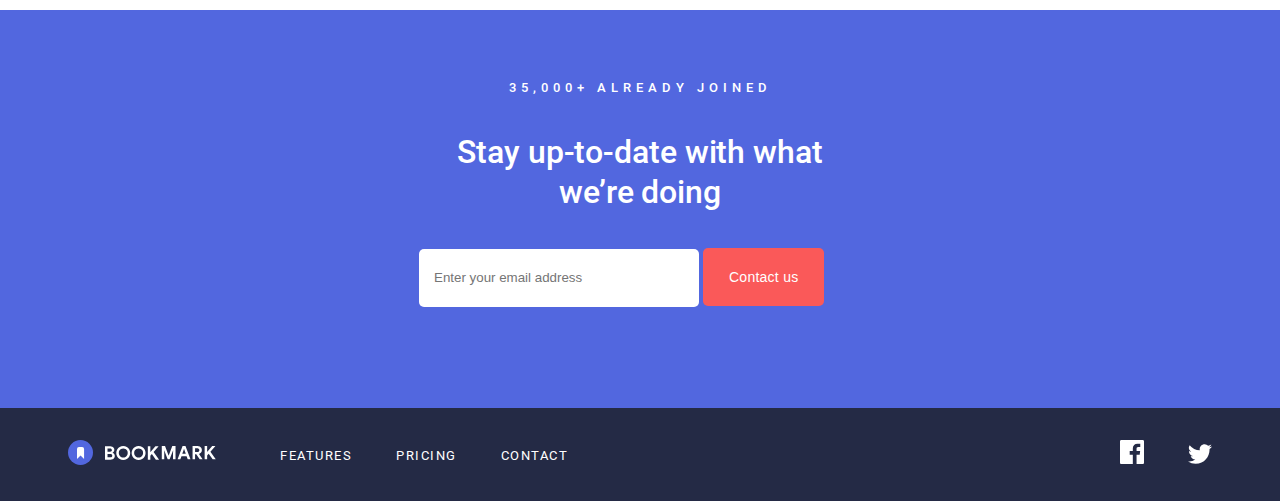
==== commit 2c8f0db9: "Did invalid input" ====
--- a/index.html
+++ b/index.html
@@ -295,13 +295,14 @@
 
             <label >
               <input class="join-input" name="email" type="email" required aria-label="Please enter your email" placeholder="Enter your email address">
-              <!-- <span class="join-error">
+              <button class="join-btn" type="submit">Contact us</button>
+              <span class="join-error">
                 Whoops, make sure it’s an email
-              </span> -->
+              </span>
             </label>
            
 
-            <button class="join-btn" type="submit">Contact us</button>
+            
 
           </form>
         </div>
@@ -341,7 +342,9 @@
 
           <div class="site-footer-right">
               <a class="site-footer-link" href="#" target="blank">
-                <svg width="24" height="24" fill="none" xmlns="http://www.w3.org/2000/svg"><path fill-rule="evenodd" clip-rule="evenodd" d="M22.675 0H1.325C.593 0 0 .593 0 1.325v21.351C0 23.407.593 24 1.325 24H12.82v-9.294H9.692v-3.622h3.128V8.413c0-3.1 1.893-4.788 4.659-4.788 1.325 0 2.463.099 2.795.143v3.24l-1.918.001c-1.504 0-1.795.715-1.795 1.763v2.313h3.587l-.467 3.622h-3.12V24h6.116c.73 0 1.323-.593 1.323-1.325V1.325C24 .593 23.407 0 22.675 0Z" fill="currentColor"/></svg>
+                <svg width="24" height="24" viewBox="0 0 24 24" fill="none" xmlns="http://www.w3.org/2000/svg">
+                  <path fill-rule="evenodd" clip-rule="evenodd" d="M22.675 0H1.325C0.593 0 0 0.593 0 1.325V22.676C0 23.407 0.593 24 1.325 24H12.82V14.706H9.692V11.084H12.82V8.413C12.82 5.313 14.713 3.625 17.479 3.625C18.804 3.625 19.942 3.724 20.274 3.768V7.008L18.356 7.009C16.852 7.009 16.561 7.724 16.561 8.772V11.085H20.148L19.681 14.707H16.561V24H22.677C23.407 24 24 23.407 24 22.675V1.325C24 0.593 23.407 0 22.675 0Z" fill="CurrentColor"/>
+                  </svg>
               </a>
 
               <a class="site-footer-link" href="#" target="blank">
--- a/css/main.css
+++ b/css/main.css
@@ -568,17 +568,38 @@
   margin: 0 auto;
 }
 
+
 .join-input{
   display: inline-block;
+  position: relative;
   width: 250px;
   height: 48px;
   padding: 0px 10px;
   border: none;
   border-radius: 5px;
+  border: 5px solid transparent;
+  outline: none;
+  transition: all 0.4s ease-in-out;
+  
+  /* border-color: var(--main-back-color); */
+}
+
+input:focus{
+  border: 5px solid transparent;
+}
+
+input:not(:placeholder-shown):not(focus):invalid {
+  border-color: var(--main-back-color); 
+  transition: all 0.4s ease-in-out;
+}
+
+input:not(:placeholder-shown):not(focus):invalid ~ .join-error {
+  opacity: 1;
+  transition: all 0.4s ease-in-out;
 }
 
 .join-btn{
-  padding: 10px 24px;
+  padding: 13px 24px;
   font-weight: 500;
   font-size: 14px;
   line-height: 28px;
@@ -589,10 +610,26 @@
   border-radius: 5px;
 }
 
-/* .join-error{
-  display: block;
+.join-error{
+  position: relative;
+  top: -5px;
+  display: inline-block;
+  width: 270px;
+  padding-top: 10px;
+  padding-bottom: 5px;
+  
+  padding-left: 10px;
   background-color: #FA5959;
-} */
+  border-bottom-left-radius: 5px;
+  border-bottom-right-radius: 5px;
+  opacity: 0;
+  font-size: 10px;
+  font-style: italic;
+  font-weight: 500;
+  line-height: 12px;
+  letter-spacing: 0.25px;
+  color: #FFFFFF
+}
 
 
 .join-btn:active{
@@ -645,6 +682,7 @@
 
 .site-footer-link{
   color: #fff;
+  text-decoration: none;
 }
 
 .site-footer-link:hover{
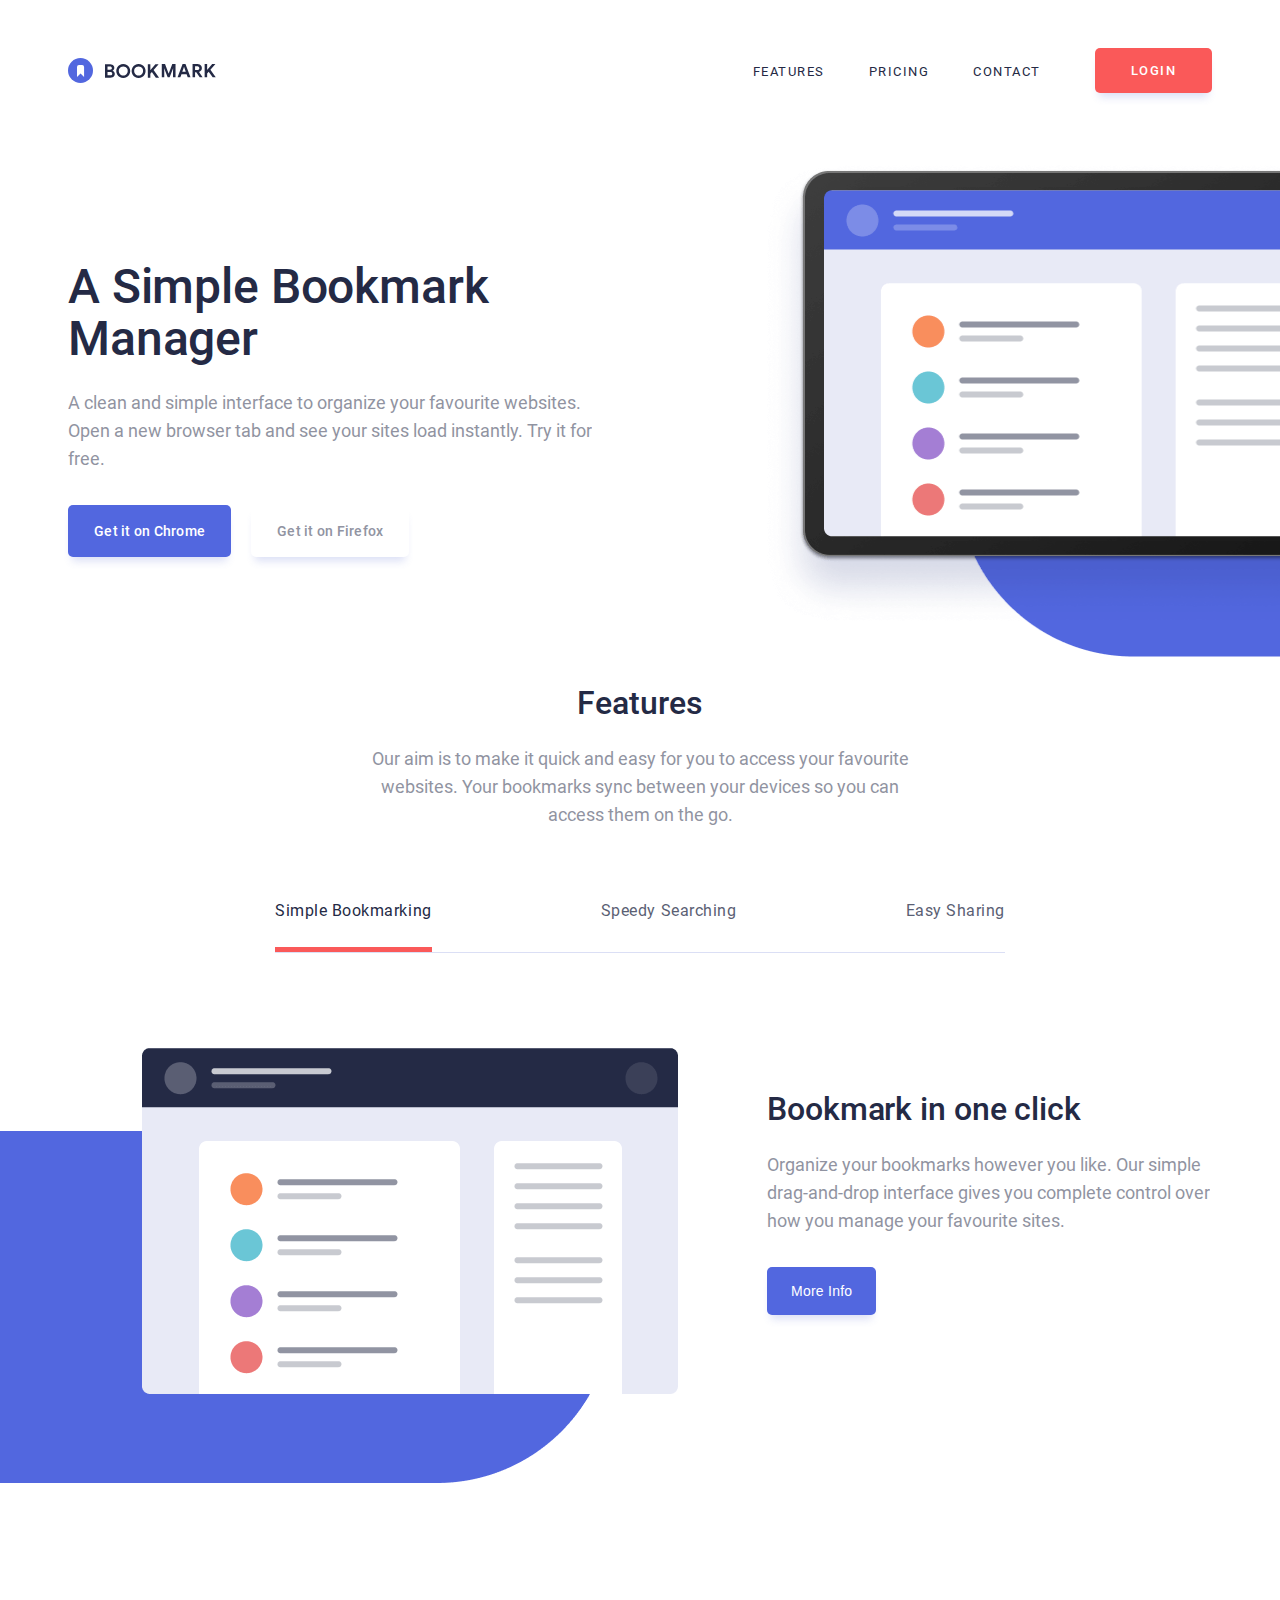
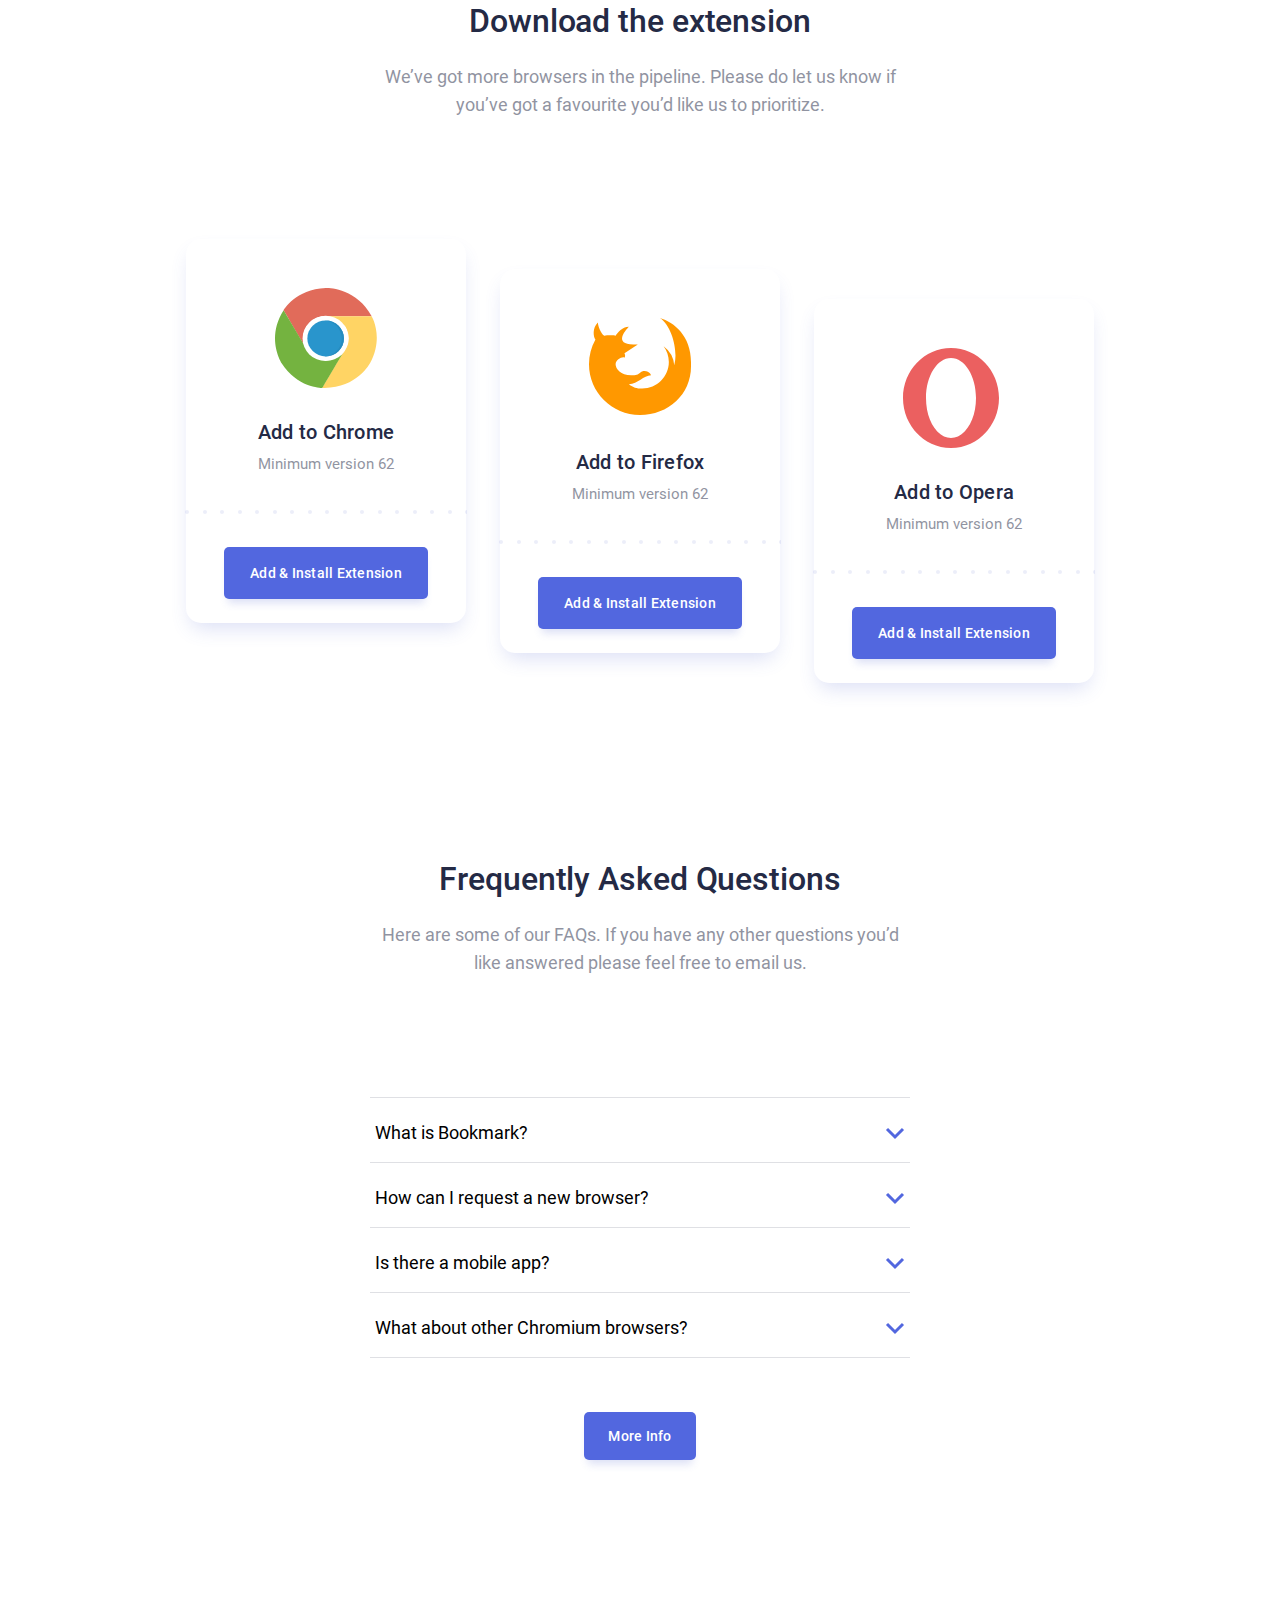
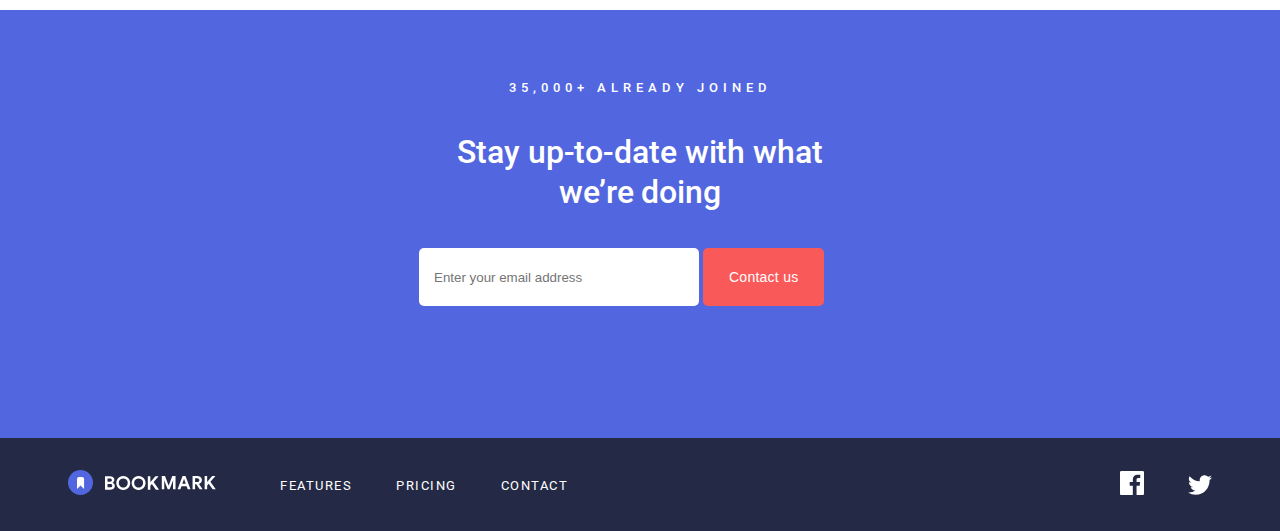
==== commit e3988e30: "Outside btn from label" ====
--- a/index.html
+++ b/index.html
@@ -12,360 +12,419 @@
 </head>
 
 <body>
-  
-  
-  
+
+
+
   <!-- SITE HEADER START -->
-  
+
   <header class="site-header">
     <div class="container">
       <div class="site-header__box">
         <a class="site-header-link" href="./index.html">
-          
+
           <svg width="149" height="25" fill="none" xmlns="http://www.w3.org/2000/svg">
             <path fill-rule="evenodd" clip-rule="evenodd"
-            d="M51.69 19.039c1.065.616 2.25.924 3.557.924 1.306 0 2.492-.308 3.556-.924a6.71 6.71 0 0 0 2.51-2.53c.61-1.07.915-2.246.915-3.528 0-1.281-.305-2.457-.915-3.528a6.71 6.71 0 0 0-2.51-2.529C57.739 6.308 56.553 6 55.247 6c-1.307 0-2.492.308-3.556.924a6.711 6.711 0 0 0-2.511 2.53c-.61 1.07-.915 2.245-.915 3.527s.305 2.458.915 3.528a6.711 6.711 0 0 0 2.51 2.53Zm-9.463-12.74H37v13.365h5.413c.81 0 1.547-.152 2.212-.457a3.817 3.817 0 0 0 1.587-1.307c.392-.566.588-1.216.588-1.95 0-.76-.205-1.41-.616-1.951-.41-.542-.964-.937-1.661-1.186v-.149a3.255 3.255 0 0 0 1.297-1.13c.33-.49.495-1.073.495-1.745 0-.634-.18-1.22-.542-1.754-.36-.535-.855-.959-1.484-1.27a4.584 4.584 0 0 0-2.062-.466Zm1.129 4.993c-.33.305-.768.457-1.316.457h-2.52V8.557h2.595c.522 0 .942.153 1.26.458.317.305.476.681.476 1.129 0 .46-.165.843-.495 1.148Zm-1.036 6.076c.61 0 1.086-.159 1.428-.476.342-.317.513-.731.513-1.241 0-.51-.174-.927-.522-1.251-.349-.324-.847-.485-1.494-.485H39.52v3.453h2.8Zm12.927.205c.821 0 1.574-.193 2.258-.578a4.176 4.176 0 0 0 1.615-1.624c.392-.697.588-1.494.588-2.39 0-.896-.196-1.692-.588-2.389a4.176 4.176 0 0 0-1.615-1.624 4.52 4.52 0 0 0-2.258-.579 4.47 4.47 0 0 0-2.25.579 4.195 4.195 0 0 0-1.605 1.624c-.392.697-.588 1.493-.588 2.39 0 .895.196 1.692.588 2.389a4.195 4.195 0 0 0 1.605 1.624 4.47 4.47 0 0 0 2.25.578Zm11.797 1.466c1.064.616 2.25.924 3.556.924 1.307 0 2.492-.308 3.556-.924a6.711 6.711 0 0 0 2.51-2.53c.61-1.07.915-2.246.915-3.528 0-1.281-.305-2.457-.914-3.528a6.711 6.711 0 0 0-2.511-2.529C73.092 6.308 71.906 6 70.6 6c-1.307 0-2.492.308-3.556.924a6.711 6.711 0 0 0-2.51 2.53c-.61 1.07-.915 2.245-.915 3.527s.305 2.458.914 3.528a6.711 6.711 0 0 0 2.511 2.53Zm3.556-1.466c.821 0 1.574-.193 2.259-.578a4.177 4.177 0 0 0 1.614-1.624c.392-.697.588-1.494.588-2.39 0-.896-.196-1.692-.588-2.389a4.177 4.177 0 0 0-1.614-1.624 4.521 4.521 0 0 0-2.259-.579 4.47 4.47 0 0 0-2.25.579 4.195 4.195 0 0 0-1.605 1.624c-.392.697-.588 1.493-.588 2.39 0 .895.196 1.692.588 2.389a4.195 4.195 0 0 0 1.606 1.624 4.47 4.47 0 0 0 2.249.578ZM82.35 6.3h-2.52v13.365h2.52v-3.92l1.513-1.773 3.994 5.693h3.08v-.15l-5.338-7.54 4.834-5.526v-.15h-3.042L82.5 12.03h-.15V6.3ZM93.779 6h3.248l3.546 9.39h.15L104.268 6h3.267v13.365h-2.501v-6.589l.149-2.221h-.149l-3.398 8.81h-1.96l-3.416-8.81h-.149l.15 2.221v6.59h-2.483V6Zm23.694 0h-2.893l-5.003 13.365h2.781l1.12-3.192h5.115l1.12 3.192h2.781L117.472 6Zm.299 7.859-1.176-3.36-.486-1.606h-.149l-.485 1.606-1.195 3.36h3.491ZM129.425 6h-4.872v13.365h2.52v-5.021h1.176l3.453 5.021h2.894v-.149l-3.584-5.133.018-.131a4.611 4.611 0 0 0 2.044-1.447 3.52 3.52 0 0 0 .812-2.286c0-.81-.186-1.534-.56-2.175a3.906 3.906 0 0 0-1.577-1.503c-.678-.36-1.453-.541-2.324-.541Zm-.019 6.03c.573 0 1.039-.175 1.4-.523.361-.349.542-.79.542-1.326 0-.51-.172-.945-.514-1.306-.342-.361-.806-.542-1.39-.542h-2.371v3.696h2.333Zm9.75-6.03h-2.52v13.365h2.52v-3.92l1.512-1.773 3.995 5.693h3.08v-.149l-5.339-7.541 4.835-5.526V6h-3.043l-4.89 5.73h-.15V6Z"
-            fill="#242A45" />
+              d="M51.69 19.039c1.065.616 2.25.924 3.557.924 1.306 0 2.492-.308 3.556-.924a6.71 6.71 0 0 0 2.51-2.53c.61-1.07.915-2.246.915-3.528 0-1.281-.305-2.457-.915-3.528a6.71 6.71 0 0 0-2.51-2.529C57.739 6.308 56.553 6 55.247 6c-1.307 0-2.492.308-3.556.924a6.711 6.711 0 0 0-2.511 2.53c-.61 1.07-.915 2.245-.915 3.527s.305 2.458.915 3.528a6.711 6.711 0 0 0 2.51 2.53Zm-9.463-12.74H37v13.365h5.413c.81 0 1.547-.152 2.212-.457a3.817 3.817 0 0 0 1.587-1.307c.392-.566.588-1.216.588-1.95 0-.76-.205-1.41-.616-1.951-.41-.542-.964-.937-1.661-1.186v-.149a3.255 3.255 0 0 0 1.297-1.13c.33-.49.495-1.073.495-1.745 0-.634-.18-1.22-.542-1.754-.36-.535-.855-.959-1.484-1.27a4.584 4.584 0 0 0-2.062-.466Zm1.129 4.993c-.33.305-.768.457-1.316.457h-2.52V8.557h2.595c.522 0 .942.153 1.26.458.317.305.476.681.476 1.129 0 .46-.165.843-.495 1.148Zm-1.036 6.076c.61 0 1.086-.159 1.428-.476.342-.317.513-.731.513-1.241 0-.51-.174-.927-.522-1.251-.349-.324-.847-.485-1.494-.485H39.52v3.453h2.8Zm12.927.205c.821 0 1.574-.193 2.258-.578a4.176 4.176 0 0 0 1.615-1.624c.392-.697.588-1.494.588-2.39 0-.896-.196-1.692-.588-2.389a4.176 4.176 0 0 0-1.615-1.624 4.52 4.52 0 0 0-2.258-.579 4.47 4.47 0 0 0-2.25.579 4.195 4.195 0 0 0-1.605 1.624c-.392.697-.588 1.493-.588 2.39 0 .895.196 1.692.588 2.389a4.195 4.195 0 0 0 1.605 1.624 4.47 4.47 0 0 0 2.25.578Zm11.797 1.466c1.064.616 2.25.924 3.556.924 1.307 0 2.492-.308 3.556-.924a6.711 6.711 0 0 0 2.51-2.53c.61-1.07.915-2.246.915-3.528 0-1.281-.305-2.457-.914-3.528a6.711 6.711 0 0 0-2.511-2.529C73.092 6.308 71.906 6 70.6 6c-1.307 0-2.492.308-3.556.924a6.711 6.711 0 0 0-2.51 2.53c-.61 1.07-.915 2.245-.915 3.527s.305 2.458.914 3.528a6.711 6.711 0 0 0 2.511 2.53Zm3.556-1.466c.821 0 1.574-.193 2.259-.578a4.177 4.177 0 0 0 1.614-1.624c.392-.697.588-1.494.588-2.39 0-.896-.196-1.692-.588-2.389a4.177 4.177 0 0 0-1.614-1.624 4.521 4.521 0 0 0-2.259-.579 4.47 4.47 0 0 0-2.25.579 4.195 4.195 0 0 0-1.605 1.624c-.392.697-.588 1.493-.588 2.39 0 .895.196 1.692.588 2.389a4.195 4.195 0 0 0 1.606 1.624 4.47 4.47 0 0 0 2.249.578ZM82.35 6.3h-2.52v13.365h2.52v-3.92l1.513-1.773 3.994 5.693h3.08v-.15l-5.338-7.54 4.834-5.526v-.15h-3.042L82.5 12.03h-.15V6.3ZM93.779 6h3.248l3.546 9.39h.15L104.268 6h3.267v13.365h-2.501v-6.589l.149-2.221h-.149l-3.398 8.81h-1.96l-3.416-8.81h-.149l.15 2.221v6.59h-2.483V6Zm23.694 0h-2.893l-5.003 13.365h2.781l1.12-3.192h5.115l1.12 3.192h2.781L117.472 6Zm.299 7.859-1.176-3.36-.486-1.606h-.149l-.485 1.606-1.195 3.36h3.491ZM129.425 6h-4.872v13.365h2.52v-5.021h1.176l3.453 5.021h2.894v-.149l-3.584-5.133.018-.131a4.611 4.611 0 0 0 2.044-1.447 3.52 3.52 0 0 0 .812-2.286c0-.81-.186-1.534-.56-2.175a3.906 3.906 0 0 0-1.577-1.503c-.678-.36-1.453-.541-2.324-.541Zm-.019 6.03c.573 0 1.039-.175 1.4-.523.361-.349.542-.79.542-1.326 0-.51-.172-.945-.514-1.306-.342-.361-.806-.542-1.39-.542h-2.371v3.696h2.333Zm9.75-6.03h-2.52v13.365h2.52v-3.92l1.512-1.773 3.995 5.693h3.08v-.149l-5.339-7.541 4.835-5.526V6h-3.043l-4.89 5.73h-.15V6Z"
+              fill="#242A45" />
             <circle cx="12.5" cy="12.5" r="12.5" fill="#5267DF" />
             <path fill-rule="evenodd" clip-rule="evenodd"
-            d="M11 7a2 2 0 0 0-2 2v10l3.54-3.44L16.079 19V9a2 2 0 0 0-2-2H11Z" fill="#fff" /></svg>
-          </a>
-          
-          <nav class="site-header__right">
-            <ul class="site-header__list header-list">
-              <li class="header-list__item">
-                <a href="./index.html" class="header-list__item__link">
-                  Features
-                </a>
-              </li>
-              <li class="header-list__item">
-                <a href="./index.html" class="header-list__item__link">
-                  Pricing
-                </a>
-              </li>
-              
-              <li>
-                <a href="./index.html" class="header-list__item__link">
-                  Contact
-                </a>
-              </li>
-            </ul>
-            
-            <a href="" class="site-header__right__link">
-              Login
-            </a>
-          </nav>
-        </div>
-      </div>
-      
-    </header>
-    
-    <!-- SITE HEADER END -->
-    
-    
-    <!-- SITE MAIN START -->
-    <main class="site-main">
-      
-      <section class="hero">
-        
-        <div class="container">
-          
-          <div class="hero-box">
-            <h1 class="hero-box-title">
-              A Simple Bookmark Manager
-            </h1>
-            <p class="hero-box-text">
-              A clean and simple interface to organize your favourite websites. Open a new browser tab and see your sites
-              load instantly. Try it for free.
-            </p>
-            <a href="#" class="hero-box-link hero-box-chrome">Get it on Chrome</a>
-            <a href="#" class="hero-box-link hero-box-firefox">Get it on Firefox </a>
-          </div>
-        </div>
-        
-        
-      </section>
-      
-      <section class="features">
-        
-        <div class="container">
-          
-          <div class="features-box">
-            
-            <h2 class="features-title">
-              Features
-            </h2>
-            
-            <p class="features-text">
-              Our aim is to make it quick and easy for you to access your favourite websites. Your bookmarks sync between your devices so you can access them on the go.
-            </p>
-            
-          </div>
-          
-          <ul class="features-list">
-            
-            <li class="features-list-item">
-              <a href="#" class="features-list-link">
-                Simple Bookmarking
+              d="M11 7a2 2 0 0 0-2 2v10l3.54-3.44L16.079 19V9a2 2 0 0 0-2-2H11Z" fill="#fff" /></svg>
+        </a>
+
+        <nav class="site-header__right">
+          <ul class="site-header__list header-list">
+            <li class="header-list__item">
+              <a href="./index.html" class="header-list__item__link">
+                Features
               </a>
             </li>
-            
-            <li class="features-list-item">
-              <a href="#" class="features-list-link">
-                Speedy Searching
+            <li class="header-list__item">
+              <a href="./index.html" class="header-list__item__link">
+                Pricing
               </a>
             </li>
-            
-            
-            <li class="features-list-item">
-              <a href="#" class="features-list-link">
-                Easy Sharing
+
+            <li>
+              <a href="./index.html" class="header-list__item__link">
+                Contact
               </a>
             </li>
-            
           </ul>
-          
-          <div class="features-click">
+
+          <a href="" class="site-header__right__link">
+            Login
+          </a>
+        </nav>
+      </div>
+    </div>
+
+  </header>
+
+  <!-- SITE HEADER END -->
+
+
+  <!-- SITE MAIN START -->
+  <main class="site-main">
+
+    <section class="hero">
+
+      <div class="container">
+
+        <div class="hero-box">
+          <h1 class="hero-box-title">
+            A Simple Bookmark Manager
+          </h1>
+          <p class="hero-box-text">
+            A clean and simple interface to organize your favourite websites. Open a new browser tab and see your sites
+            load instantly. Try it for free.
+          </p>
+          <a href="#" class="hero-box-link hero-box-chrome">Get it on Chrome</a>
+          <a href="#" class="hero-box-link hero-box-firefox">Get it on Firefox </a>
+        </div>
+      </div>
+
+
+    </section>
+
+    <section class="features">
+
+      <div class="container">
+
+        <div class="features-box">
+
+          <h2 class="features-title">
+            Features
+          </h2>
+
+          <p class="features-text">
+            Our aim is to make it quick and easy for you to access your favourite websites. Your bookmarks sync between
+            your devices so you can access them on the go.
+          </p>
+
+        </div>
+
+        <ul class="features-list">
+
+          <li class="features-list-item features-bottom-border">
+            <a href="#features-link" class="features-list-link ">
+              Simple Bookmarking
+            </a>
+          </li>
+
+          <li class="features-list-item">
+            <a href="#searches-link" class="features-list-link">
+              Speedy Searching
+            </a>
+          </li>
+
+
+          <li class="features-list-item">
+            <a href="#shares-link" class="features-list-link">
+              Easy Sharing
+            </a>
+          </li>
+
+        </ul>
+
+
+       
+
+          <div class="features-click features-click-block" id="features-link">
             <h2 class="features-click-title">
               Bookmark in one click
             </h2>
-            
+  
             <p class="features-click-text">
-              Organize your bookmarks however you like. Our simple drag-and-drop interface gives you complete control over how you manage your favourite sites.
+              Organize your bookmarks however you like. Our simple drag-and-drop interface gives you complete control over
+              how you manage your favourite sites.
             </p>
             <button class="features-click-btn">More Info</button>
           </div>
-          
-        </div>
+
+          <div class="features-click searches " id="searches-link">
+            <h2 class="features-click-title">
+              Intelligent search
+            </h2>
+  
+            <p class="features-click-text">
+              Our powerful search feature will help you find saved sites in no time at all. No need to trawl through all
+              of your bookmarks.
+            </p>
+            <button class="features-click-btn">More Info</button>
+          </div>
+
+          <div class="features-click share" id="shares-link">
+            <h2 class="features-click-title">
+              Share your bookmarks
+            </h2>
+  
+            <p class="features-click-text">
+              Easily share your bookmarks and collections with others. Create a shareable link that you can send at the
+              click of a button.
+            </p>
+            <button class="features-click-btn">More Info</button>
+          </div>
+
         
+
+
+
         
+
         
-      </section>
-      
-      <section class="extension">
-        
-        <div class="container">
-          <div class="extension-box features-box">
-            
-            <h2 class="extension-title features-title">
-              Download the extension
-            </h2>
-            
-            <p class="extension-text features-text">
-              We’ve got more browsers in the pipeline. Please do let us know if you’ve got a favourite you’d like us to prioritize.
-            </p>
-            
-          </div>
-          
-          <ul class="extension-list">
-            <li class="extension-item">
-              <h3 class="extension-item-title">
-                Add to Chrome
-              </h3>
-              <p class="extension-item-text">
-                Minimum version 62
-              </p>
-              
-              <a href="#" class="extension-item-link hero-box-link
+
+      </div>
+
+
+
+    </section>
+
+    <section class="extension">
+
+      <div class="container">
+        <div class="extension-box features-box">
+
+          <h2 class="extension-title features-title">
+            Download the extension
+          </h2>
+
+          <p class="extension-text features-text">
+            We’ve got more browsers in the pipeline. Please do let us know if you’ve got a favourite you’d like us to
+            prioritize.
+          </p>
+
+        </div>
+
+        <ul class="extension-list">
+          <li class="extension-item">
+            <h3 class="extension-item-title">
+              Add to Chrome
+            </h3>
+            <p class="extension-item-text">
+              Minimum version 62
+            </p>
+
+            <a href="#" class="extension-item-link hero-box-link
               hero-box-chrome">
               Add & Install Extension</a>
-              
-            </li>
-            <li class="extension-item">
-              <h3 class="extension-item-title">
-                Add to Firefox
-              </h3>
-              <p class="extension-item-text">
-                Minimum version 62
-              </p>
-              
-              <a href="#" class="extension-item-link hero-box-link
+
+          </li>
+          <li class="extension-item">
+            <h3 class="extension-item-title">
+              Add to Firefox
+            </h3>
+            <p class="extension-item-text">
+              Minimum version 62
+            </p>
+
+            <a href="#" class="extension-item-link hero-box-link
               hero-box-chrome">
               Add & Install Extension</a>
-              
-            </li>
-            <li class="extension-item">
-              <h3 class="extension-item-title">
-                Add to Opera
-              </h3>
-              <p class="extension-item-text">
-                Minimum version 62
-              </p>
-              
-              <a href="#" class="extension-item-link hero-box-link
+
+          </li>
+          <li class="extension-item">
+            <h3 class="extension-item-title">
+              Add to Opera
+            </h3>
+            <p class="extension-item-text">
+              Minimum version 62
+            </p>
+
+            <a href="#" class="extension-item-link hero-box-link
               hero-box-chrome">
               Add & Install Extension</a>
-              
-            </li>
-          </ul>
-        </div>
-        
-        
-      </section>
-      
-      <section class="questions">
-        
-        <div class="container">
-          <div class="extension-box features-box">
-            
-            <h2 class="extension-title features-title">
-              Frequently Asked Questions
-            </h2>
-            
-            <p class="extension-text features-text">
-              Here are some of our FAQs. If you have any other questions you’d like answered please feel free to email us.
-            </p>
-            
-            
-          </div>
-          
-          
-          <ol class="questions-list">
-            
-            <li class="question-list-item">
-              <details class="question-list-item-details">
-                <summary class="question-summary">What is Bookmark?
-                  <svg class="question-icon" width="20" height="13" fill="none" xmlns="http://www.w3.org/2000/svg"><path d="m2 2 8 8 8-8" stroke="CurrentColor" stroke-width="3"/></svg>
-                </summary>
-                <p class="question-summary-text">Epcot is a theme park at Walt Disney World Resort featuring exciting attractions, international pavilions, award-winning fireworks and seasonal special events.</p>
-              </details>
-            </li>
-            
-            <li class="question-list-item">
-              <details class="question-list-item-details">
-                <summary class="question-summary">How can I request a new browser?
-                  <svg class="question-icon" width="20" height="13" fill="none" xmlns="http://www.w3.org/2000/svg"><path d="m2 2 8 8 8-8" stroke="CurrentColor" stroke-width="3"/></svg>
-                </summary>
-                <p class="question-summary-text">Epcot is a theme park at Walt Disney World Resort featuring exciting attractions, international pavilions, award-winning fireworks and seasonal special events.</p>
-              </details>
-            </li>
-            
-            <li class="question-list-item">
-              <details class="question-list-item-details">
-                <summary class="question-summary">Is there a mobile app?
-                  <svg class="question-icon" width="20" height="13" fill="none" xmlns="http://www.w3.org/2000/svg"><path d="m2 2 8 8 8-8" stroke="CurrentColor" stroke-width="3"/></svg>
-                </summary>
-                <p class="question-summary-text">Epcot is a theme park at Walt Disney World Resort featuring exciting attractions, international pavilions, award-winning fireworks and seasonal special events.</p>
-              </details>
-            </li>
-            
-            
-            <li class="question-list-item">
-              <details class="question-list-item-details">
-                <summary class="question-summary">What about other Chromium browsers?
-                  <svg class="question-icon" width="20" height="13" fill="none" xmlns="http://www.w3.org/2000/svg"><path d="m2 2 8 8 8-8" stroke="CurrentColor" stroke-width="3"/></svg>
-                </summary>
-                <p class="question-summary-text">Epcot is a theme park at Walt Disney World Resort featuring exciting attractions, international pavilions, award-winning fireworks and seasonal special events.</p>
-              </details>
-            </li>
-            
-            
-            
-            
-            
-          </ol>
-          
-          <div class="question-bottom-box">
-            <a href="#" class="questions-bottom-icon features-click-btn">More Info</a>
-          </div>
-          
-          
-          
-        </div>
-        
-        
-        
-      </section>
-      
-      <section class="join">
-        
-        <div class="container">
-          <div class="join-box">
-            <p class="join-box-text">
-              35,000+ ALREADY JOINED
-            </p>
-            <h2 class="join-box-title">
-              Stay up-to-date with what
-              we’re doing
-            </h2>
-
-          </div>
-
-          <form class="join-form" action="https://echo.htmlacademy.ru/courses" method="post" autocomplete="off">
-
-            <label >
-              <input class="join-input" name="email" type="email" required aria-label="Please enter your email" placeholder="Enter your email address">
-              <button class="join-btn" type="submit">Contact us</button>
-              <span class="join-error">
-                Whoops, make sure it’s an email
-              </span>
-            </label>
-           
-
-            
-
-          </form>
-        </div>
-        
-      </section>
-      
-      
-    </main>
-    
-    <!-- SITE MAIN END -->
-    
-    <!-- SITE FOOTER START -->
-    <footer class="site-footer">
-      
+
+          </li>
+        </ul>
+      </div>
+
+
+    </section>
+
+    <section class="questions">
+
       <div class="container">
-
-        <div class="site-footer-box">
-
-          <a class="site-footer-logo" href="./index.html">
-            <svg width="149" height="25" fill="none" xmlns="http://www.w3.org/2000/svg"><path fill-rule="evenodd" clip-rule="evenodd" d="M51.69 19.039c1.065.616 2.25.924 3.557.924 1.306 0 2.492-.308 3.556-.924a6.71 6.71 0 0 0 2.51-2.53c.61-1.07.915-2.246.915-3.528 0-1.281-.305-2.457-.915-3.528a6.71 6.71 0 0 0-2.51-2.529C57.739 6.308 56.553 6 55.247 6c-1.307 0-2.492.308-3.556.924a6.711 6.711 0 0 0-2.511 2.53c-.61 1.07-.915 2.245-.915 3.527s.305 2.458.915 3.528a6.711 6.711 0 0 0 2.51 2.53Zm-9.463-12.74H37v13.365h5.413c.81 0 1.547-.152 2.212-.457a3.817 3.817 0 0 0 1.587-1.307c.392-.566.588-1.216.588-1.95 0-.76-.205-1.41-.616-1.951-.41-.542-.964-.937-1.661-1.186v-.149a3.255 3.255 0 0 0 1.297-1.13c.33-.49.495-1.073.495-1.745 0-.634-.18-1.22-.542-1.754-.36-.535-.855-.959-1.484-1.27a4.584 4.584 0 0 0-2.062-.466Zm1.129 4.993c-.33.305-.768.457-1.316.457h-2.52V8.557h2.595c.522 0 .942.153 1.26.458.317.305.476.681.476 1.129 0 .46-.165.843-.495 1.148Zm-1.036 6.076c.61 0 1.086-.159 1.428-.476.342-.317.513-.731.513-1.241 0-.51-.174-.927-.522-1.251-.349-.324-.847-.485-1.494-.485H39.52v3.453h2.8Zm12.927.205c.821 0 1.574-.193 2.258-.578a4.176 4.176 0 0 0 1.615-1.624c.392-.697.588-1.494.588-2.39 0-.896-.196-1.692-.588-2.389a4.176 4.176 0 0 0-1.615-1.624 4.52 4.52 0 0 0-2.258-.579 4.47 4.47 0 0 0-2.25.579 4.195 4.195 0 0 0-1.605 1.624c-.392.697-.588 1.493-.588 2.39 0 .895.196 1.692.588 2.389a4.195 4.195 0 0 0 1.605 1.624 4.47 4.47 0 0 0 2.25.578Zm11.797 1.466c1.064.616 2.25.924 3.556.924 1.307 0 2.492-.308 3.556-.924a6.711 6.711 0 0 0 2.51-2.53c.61-1.07.915-2.246.915-3.528 0-1.281-.305-2.457-.914-3.528a6.711 6.711 0 0 0-2.511-2.529C73.092 6.308 71.906 6 70.6 6c-1.307 0-2.492.308-3.556.924a6.711 6.711 0 0 0-2.51 2.53c-.61 1.07-.915 2.245-.915 3.527s.305 2.458.914 3.528a6.711 6.711 0 0 0 2.511 2.53Zm3.556-1.466c.821 0 1.574-.193 2.259-.578a4.177 4.177 0 0 0 1.614-1.624c.392-.697.588-1.494.588-2.39 0-.896-.196-1.692-.588-2.389a4.177 4.177 0 0 0-1.614-1.624 4.521 4.521 0 0 0-2.259-.579 4.47 4.47 0 0 0-2.25.579 4.195 4.195 0 0 0-1.605 1.624c-.392.697-.588 1.493-.588 2.39 0 .895.196 1.692.588 2.389a4.195 4.195 0 0 0 1.606 1.624 4.47 4.47 0 0 0 2.249.578ZM82.35 6.3h-2.52v13.365h2.52v-3.92l1.513-1.773 3.994 5.693h3.08v-.15l-5.338-7.54 4.834-5.526v-.15h-3.042L82.5 12.03h-.15V6.3ZM93.779 6h3.248l3.546 9.39h.15L104.268 6h3.267v13.365h-2.501v-6.589l.149-2.221h-.149l-3.398 8.81h-1.96l-3.416-8.81h-.149l.15 2.221v6.59h-2.483V6Zm23.694 0h-2.893l-5.003 13.365h2.781l1.12-3.192h5.115l1.12 3.192h2.781L117.472 6Zm.299 7.859-1.176-3.36-.486-1.606h-.149l-.485 1.606-1.195 3.36h3.491ZM129.425 6h-4.872v13.365h2.52v-5.021h1.176l3.453 5.021h2.894v-.149l-3.584-5.133.018-.131a4.611 4.611 0 0 0 2.044-1.447 3.52 3.52 0 0 0 .812-2.286c0-.81-.186-1.534-.56-2.175a3.906 3.906 0 0 0-1.577-1.503c-.678-.36-1.453-.541-2.324-.541Zm-.019 6.03c.573 0 1.039-.175 1.4-.523.361-.349.542-.79.542-1.326 0-.51-.172-.945-.514-1.306-.342-.361-.806-.542-1.39-.542h-2.371v3.696h2.333Zm9.75-6.03h-2.52v13.365h2.52v-3.92l1.512-1.773 3.995 5.693h3.08v-.149l-5.339-7.541 4.835-5.526V6h-3.043l-4.89 5.73h-.15V6Z" fill="#fff"/><circle cx="12.5" cy="12.5" r="12.5" fill="#5267DF"/><path fill-rule="evenodd" clip-rule="evenodd" d="M11 7a2 2 0 0 0-2 2v10l3.54-3.44L16.079 19V9a2 2 0 0 0-2-2H11Z" fill="#fff"/></svg>
+        <div class="extension-box features-box">
+
+          <h2 class="extension-title features-title">
+            Frequently Asked Questions
+          </h2>
+
+          <p class="extension-text features-text">
+            Here are some of our FAQs. If you have any other questions you’d like answered please feel free to email us.
+          </p>
+
+
+        </div>
+
+
+        <ol class="questions-list">
+
+          <li class="question-list-item">
+            <details class="question-list-item-details">
+              <summary class="question-summary">What is Bookmark?
+                <svg class="question-icon" width="20" height="13" fill="none" xmlns="http://www.w3.org/2000/svg">
+                  <path d="m2 2 8 8 8-8" stroke="CurrentColor" stroke-width="3" /></svg>
+              </summary>
+              <p class="question-summary-text">Epcot is a theme park at Walt Disney World Resort featuring exciting
+                attractions, international pavilions, award-winning fireworks and seasonal special events.</p>
+            </details>
+          </li>
+
+          <li class="question-list-item">
+            <details class="question-list-item-details">
+              <summary class="question-summary">How can I request a new browser?
+                <svg class="question-icon" width="20" height="13" fill="none" xmlns="http://www.w3.org/2000/svg">
+                  <path d="m2 2 8 8 8-8" stroke="CurrentColor" stroke-width="3" /></svg>
+              </summary>
+              <p class="question-summary-text">Epcot is a theme park at Walt Disney World Resort featuring exciting
+                attractions, international pavilions, award-winning fireworks and seasonal special events.</p>
+            </details>
+          </li>
+
+          <li class="question-list-item">
+            <details class="question-list-item-details">
+              <summary class="question-summary">Is there a mobile app?
+                <svg class="question-icon" width="20" height="13" fill="none" xmlns="http://www.w3.org/2000/svg">
+                  <path d="m2 2 8 8 8-8" stroke="CurrentColor" stroke-width="3" /></svg>
+              </summary>
+              <p class="question-summary-text">Epcot is a theme park at Walt Disney World Resort featuring exciting
+                attractions, international pavilions, award-winning fireworks and seasonal special events.</p>
+            </details>
+          </li>
+
+
+          <li class="question-list-item">
+            <details class="question-list-item-details">
+              <summary class="question-summary">What about other Chromium browsers?
+                <svg class="question-icon" width="20" height="13" fill="none" xmlns="http://www.w3.org/2000/svg">
+                  <path d="m2 2 8 8 8-8" stroke="CurrentColor" stroke-width="3" /></svg>
+              </summary>
+              <p class="question-summary-text">Epcot is a theme park at Walt Disney World Resort featuring exciting
+                attractions, international pavilions, award-winning fireworks and seasonal special events.</p>
+            </details>
+          </li>
+
+
+
+
+
+        </ol>
+
+        <div class="question-bottom-box">
+          <a href="#" class="questions-bottom-icon features-click-btn">More Info</a>
+        </div>
+
+
+
+      </div>
+
+
+
+    </section>
+
+    <section class="join">
+
+      <div class="container">
+        <div class="join-box">
+          <p class="join-box-text">
+            35,000+ ALREADY JOINED
+          </p>
+          <h2 class="join-box-title">
+            Stay up-to-date with what
+            we’re doing
+          </h2>
+
+        </div>
+
+        <form class="join-form" action="https://echo.htmlacademy.ru/courses" method="post" autocomplete="off">
+
+          <label>
+            <input class="join-input" name="email" type="email" required aria-label="Please enter your email"
+              placeholder="Enter your email address">
+            <span class="join-error">
+              Whoops, make sure it’s an email
+            </span>
+          </label>
+
+          <button class="join-btn" type="submit">Contact us</button>
+
+
+        </form>
+      </div>
+
+    </section>
+
+
+  </main>
+
+  <!-- SITE MAIN END -->
+
+  <!-- SITE FOOTER START -->
+  <footer class="site-footer">
+
+    <div class="container">
+
+      <div class="site-footer-box">
+
+        <a class="site-footer-logo" href="./index.html">
+          <svg width="149" height="25" fill="none" xmlns="http://www.w3.org/2000/svg">
+            <path fill-rule="evenodd" clip-rule="evenodd"
+              d="M51.69 19.039c1.065.616 2.25.924 3.557.924 1.306 0 2.492-.308 3.556-.924a6.71 6.71 0 0 0 2.51-2.53c.61-1.07.915-2.246.915-3.528 0-1.281-.305-2.457-.915-3.528a6.71 6.71 0 0 0-2.51-2.529C57.739 6.308 56.553 6 55.247 6c-1.307 0-2.492.308-3.556.924a6.711 6.711 0 0 0-2.511 2.53c-.61 1.07-.915 2.245-.915 3.527s.305 2.458.915 3.528a6.711 6.711 0 0 0 2.51 2.53Zm-9.463-12.74H37v13.365h5.413c.81 0 1.547-.152 2.212-.457a3.817 3.817 0 0 0 1.587-1.307c.392-.566.588-1.216.588-1.95 0-.76-.205-1.41-.616-1.951-.41-.542-.964-.937-1.661-1.186v-.149a3.255 3.255 0 0 0 1.297-1.13c.33-.49.495-1.073.495-1.745 0-.634-.18-1.22-.542-1.754-.36-.535-.855-.959-1.484-1.27a4.584 4.584 0 0 0-2.062-.466Zm1.129 4.993c-.33.305-.768.457-1.316.457h-2.52V8.557h2.595c.522 0 .942.153 1.26.458.317.305.476.681.476 1.129 0 .46-.165.843-.495 1.148Zm-1.036 6.076c.61 0 1.086-.159 1.428-.476.342-.317.513-.731.513-1.241 0-.51-.174-.927-.522-1.251-.349-.324-.847-.485-1.494-.485H39.52v3.453h2.8Zm12.927.205c.821 0 1.574-.193 2.258-.578a4.176 4.176 0 0 0 1.615-1.624c.392-.697.588-1.494.588-2.39 0-.896-.196-1.692-.588-2.389a4.176 4.176 0 0 0-1.615-1.624 4.52 4.52 0 0 0-2.258-.579 4.47 4.47 0 0 0-2.25.579 4.195 4.195 0 0 0-1.605 1.624c-.392.697-.588 1.493-.588 2.39 0 .895.196 1.692.588 2.389a4.195 4.195 0 0 0 1.605 1.624 4.47 4.47 0 0 0 2.25.578Zm11.797 1.466c1.064.616 2.25.924 3.556.924 1.307 0 2.492-.308 3.556-.924a6.711 6.711 0 0 0 2.51-2.53c.61-1.07.915-2.246.915-3.528 0-1.281-.305-2.457-.914-3.528a6.711 6.711 0 0 0-2.511-2.529C73.092 6.308 71.906 6 70.6 6c-1.307 0-2.492.308-3.556.924a6.711 6.711 0 0 0-2.51 2.53c-.61 1.07-.915 2.245-.915 3.527s.305 2.458.914 3.528a6.711 6.711 0 0 0 2.511 2.53Zm3.556-1.466c.821 0 1.574-.193 2.259-.578a4.177 4.177 0 0 0 1.614-1.624c.392-.697.588-1.494.588-2.39 0-.896-.196-1.692-.588-2.389a4.177 4.177 0 0 0-1.614-1.624 4.521 4.521 0 0 0-2.259-.579 4.47 4.47 0 0 0-2.25.579 4.195 4.195 0 0 0-1.605 1.624c-.392.697-.588 1.493-.588 2.39 0 .895.196 1.692.588 2.389a4.195 4.195 0 0 0 1.606 1.624 4.47 4.47 0 0 0 2.249.578ZM82.35 6.3h-2.52v13.365h2.52v-3.92l1.513-1.773 3.994 5.693h3.08v-.15l-5.338-7.54 4.834-5.526v-.15h-3.042L82.5 12.03h-.15V6.3ZM93.779 6h3.248l3.546 9.39h.15L104.268 6h3.267v13.365h-2.501v-6.589l.149-2.221h-.149l-3.398 8.81h-1.96l-3.416-8.81h-.149l.15 2.221v6.59h-2.483V6Zm23.694 0h-2.893l-5.003 13.365h2.781l1.12-3.192h5.115l1.12 3.192h2.781L117.472 6Zm.299 7.859-1.176-3.36-.486-1.606h-.149l-.485 1.606-1.195 3.36h3.491ZM129.425 6h-4.872v13.365h2.52v-5.021h1.176l3.453 5.021h2.894v-.149l-3.584-5.133.018-.131a4.611 4.611 0 0 0 2.044-1.447 3.52 3.52 0 0 0 .812-2.286c0-.81-.186-1.534-.56-2.175a3.906 3.906 0 0 0-1.577-1.503c-.678-.36-1.453-.541-2.324-.541Zm-.019 6.03c.573 0 1.039-.175 1.4-.523.361-.349.542-.79.542-1.326 0-.51-.172-.945-.514-1.306-.342-.361-.806-.542-1.39-.542h-2.371v3.696h2.333Zm9.75-6.03h-2.52v13.365h2.52v-3.92l1.512-1.773 3.995 5.693h3.08v-.149l-5.339-7.541 4.835-5.526V6h-3.043l-4.89 5.73h-.15V6Z"
+              fill="#fff" />
+            <circle cx="12.5" cy="12.5" r="12.5" fill="#5267DF" />
+            <path fill-rule="evenodd" clip-rule="evenodd"
+              d="M11 7a2 2 0 0 0-2 2v10l3.54-3.44L16.079 19V9a2 2 0 0 0-2-2H11Z" fill="#fff" /></svg>
+        </a>
+
+        <ul class="site-footer-list">
+
+          <li class="site-footer-item">
+            <a href="#" class="site-footer-item-link">Features</a>
+          </li>
+
+          <li class="site-footer-item">
+            <a href="#" class="site-footer-item-link">PRICING</a>
+          </li>
+
+          <li class="site-footer-item">
+            <a href="#" class="site-footer-item-link">CONTACT</a>
+          </li>
+        </ul>
+
+        <div class="site-footer-right">
+          <a class="site-footer-link" href="#" target="blank">
+            <svg width="24" height="24" viewBox="0 0 24 24" fill="none" xmlns="http://www.w3.org/2000/svg">
+              <path fill-rule="evenodd" clip-rule="evenodd"
+                d="M22.675 0H1.325C0.593 0 0 0.593 0 1.325V22.676C0 23.407 0.593 24 1.325 24H12.82V14.706H9.692V11.084H12.82V8.413C12.82 5.313 14.713 3.625 17.479 3.625C18.804 3.625 19.942 3.724 20.274 3.768V7.008L18.356 7.009C16.852 7.009 16.561 7.724 16.561 8.772V11.085H20.148L19.681 14.707H16.561V24H22.677C23.407 24 24 23.407 24 22.675V1.325C24 0.593 23.407 0 22.675 0Z"
+                fill="CurrentColor" />
+            </svg>
           </a>
 
-          <ul class="site-footer-list">
-
-            <li class="site-footer-item">
-              <a href="#" class="site-footer-item-link">Features</a>
-            </li>
-  
-            <li class="site-footer-item">
-              <a href="#" class="site-footer-item-link">PRICING</a>
-            </li>
-  
-            <li class="site-footer-item">
-              <a href="#" class="site-footer-item-link">CONTACT</a>
-            </li>
-          </ul>
-
-          <div class="site-footer-right">
-              <a class="site-footer-link" href="#" target="blank">
-                <svg width="24" height="24" viewBox="0 0 24 24" fill="none" xmlns="http://www.w3.org/2000/svg">
-                  <path fill-rule="evenodd" clip-rule="evenodd" d="M22.675 0H1.325C0.593 0 0 0.593 0 1.325V22.676C0 23.407 0.593 24 1.325 24H12.82V14.706H9.692V11.084H12.82V8.413C12.82 5.313 14.713 3.625 17.479 3.625C18.804 3.625 19.942 3.724 20.274 3.768V7.008L18.356 7.009C16.852 7.009 16.561 7.724 16.561 8.772V11.085H20.148L19.681 14.707H16.561V24H22.677C23.407 24 24 23.407 24 22.675V1.325C24 0.593 23.407 0 22.675 0Z" fill="CurrentColor"/>
-                  </svg>
-              </a>
-
-              <a class="site-footer-link" href="#" target="blank">
-                <svg width="24" height="20" fill="none" xmlns="http://www.w3.org/2000/svg"><path fill-rule="evenodd" clip-rule="evenodd" d="M24 2.557a9.83 9.83 0 0 1-2.828.775A4.932 4.932 0 0 0 23.337.608a9.864 9.864 0 0 1-3.127 1.195A4.916 4.916 0 0 0 16.616.248c-3.179 0-5.515 2.966-4.797 6.045A13.978 13.978 0 0 1 1.671 1.149a4.93 4.93 0 0 0 1.523 6.574 4.903 4.903 0 0 1-2.229-.616c-.054 2.281 1.581 4.415 3.949 4.89a4.935 4.935 0 0 1-2.224.084 4.928 4.928 0 0 0 4.6 3.419A9.9 9.9 0 0 1 0 17.54a13.94 13.94 0 0 0 7.548 2.212c9.142 0 14.307-7.721 13.995-14.646A10.025 10.025 0 0 0 24 2.557Z" fill="currentColor"/></svg>
-              </a>
-          </div>
-
-        </div>
-
-      
-
-
-        
-
-
-      </div>
-
-
-    </footer>
-    <!-- SITE FOOTER END -->
-    
-  </body>
-  
-  </html>+          <a class="site-footer-link" href="#" target="blank">
+            <svg width="24" height="20" fill="none" xmlns="http://www.w3.org/2000/svg">
+              <path fill-rule="evenodd" clip-rule="evenodd"
+                d="M24 2.557a9.83 9.83 0 0 1-2.828.775A4.932 4.932 0 0 0 23.337.608a9.864 9.864 0 0 1-3.127 1.195A4.916 4.916 0 0 0 16.616.248c-3.179 0-5.515 2.966-4.797 6.045A13.978 13.978 0 0 1 1.671 1.149a4.93 4.93 0 0 0 1.523 6.574 4.903 4.903 0 0 1-2.229-.616c-.054 2.281 1.581 4.415 3.949 4.89a4.935 4.935 0 0 1-2.224.084 4.928 4.928 0 0 0 4.6 3.419A9.9 9.9 0 0 1 0 17.54a13.94 13.94 0 0 0 7.548 2.212c9.142 0 14.307-7.721 13.995-14.646A10.025 10.025 0 0 0 24 2.557Z"
+                fill="currentColor" /></svg>
+          </a>
+        </div>
+
+      </div>
+
+
+
+
+
+
+
+    </div>
+
+
+  </footer>
+  <!-- SITE FOOTER END -->
+
+
+  <script src="./js/main.js"></script>
+</body>
+
+</html>--- a/css/main.css
+++ b/css/main.css
@@ -36,6 +36,7 @@
 html{
   height: 100%;
   box-sizing: border-box;
+
 }
 
 img{
@@ -258,6 +259,31 @@
   background-image: url("../images/features_back.png");
 }
 
+.searches::before{
+  position: absolute;
+  top: -15%;
+  right: 120%;
+  content: "";
+  width: 1065px;
+  height: 435px;
+  background-size: contain;
+  background-repeat: no-repeat;
+  background-image: url("../images/search.png");
+
+}
+
+.share::before{
+  position: absolute;
+  top: -15%;
+  right: 120%;
+  content: "";
+  width: 1065px;
+  height: 435px;
+  background-size: contain;
+  background-repeat: no-repeat;
+  background-image: url("../images/easy-sharing.png");
+
+}
 
 .features-box{
   width: 540px;
@@ -297,12 +323,27 @@
 .features-list-item{
   padding-bottom: 27px;
   border-bottom: 5px solid transparent;
+  /* border-bottom-color:  #FA5959; */
 }
 
 .features-list-item:first-child{
   padding-bottom: 27px;
+  
+}
+
+.features-bottom-border{
   border-bottom-color:  #FA5959;
 }
+
+
+.features-click{
+  display: none;
+}
+
+.features-click-block{
+  display: block;
+}
+
 
 
 
@@ -599,6 +640,8 @@
 }
 
 .join-btn{
+  position: relative;
+  top: -58px;
   padding: 13px 24px;
   font-weight: 500;
   font-size: 14px;
@@ -612,7 +655,7 @@
 
 .join-error{
   position: relative;
-  top: -5px;
+  top: -19px;
   display: inline-block;
   width: 270px;
   padding-top: 10px;
@@ -695,4 +738,8 @@
 
 .site-footer-right{
   margin-left: auto;
-}+}
+
+/* .features-list-searching{
+  border-bottom: 5px solid #FA5959;
+} */